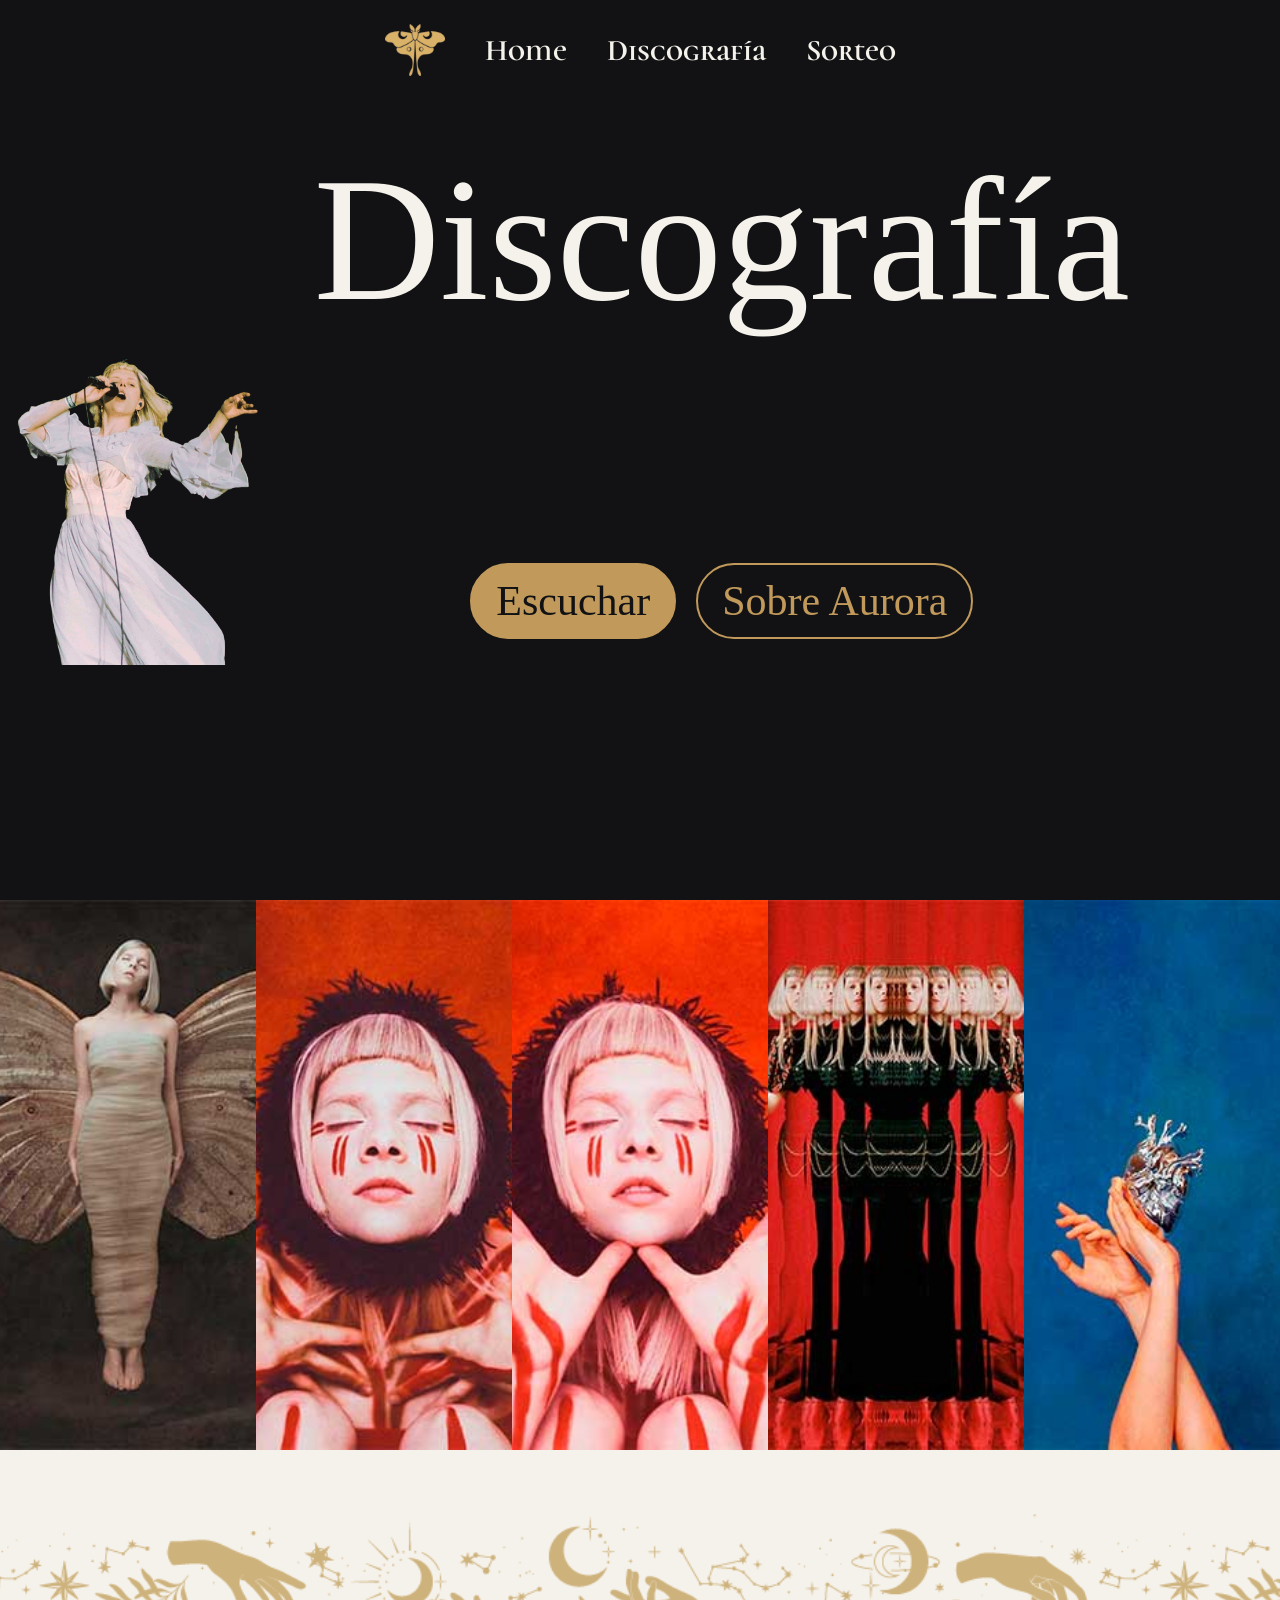
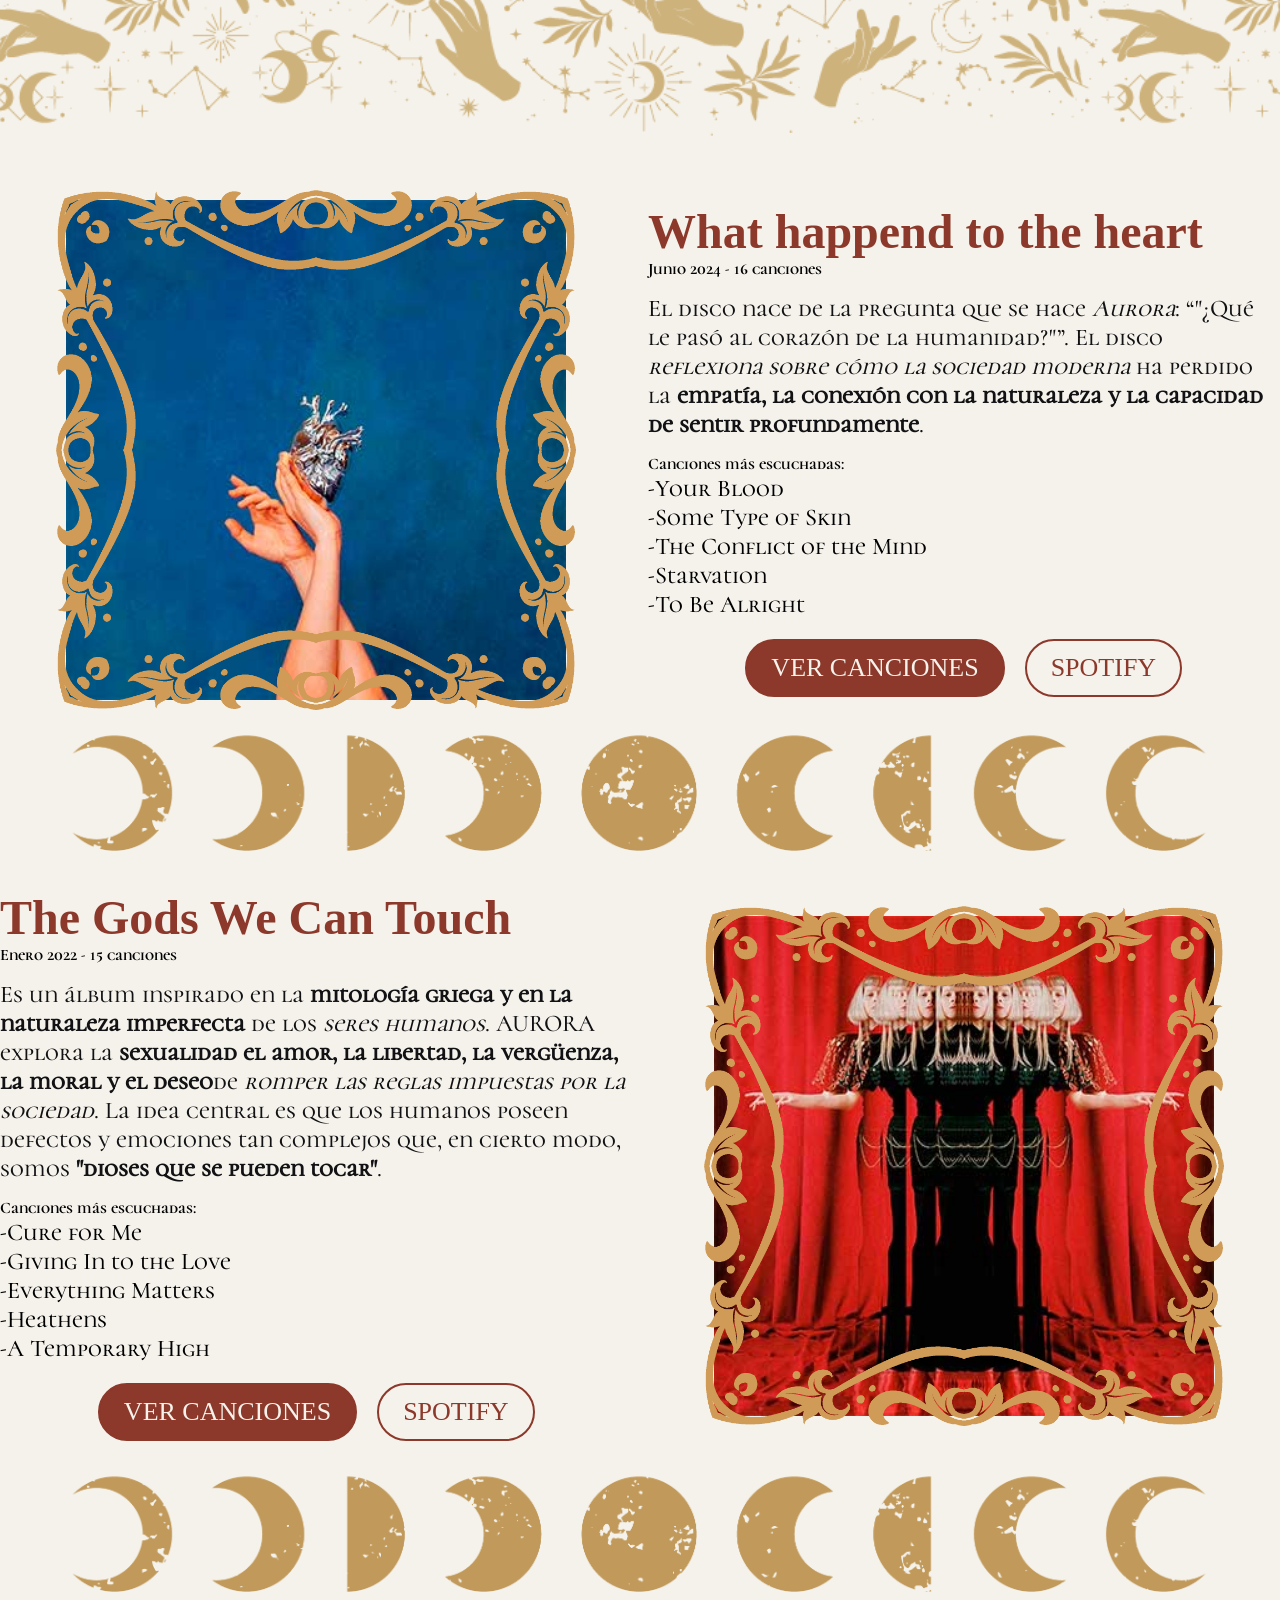
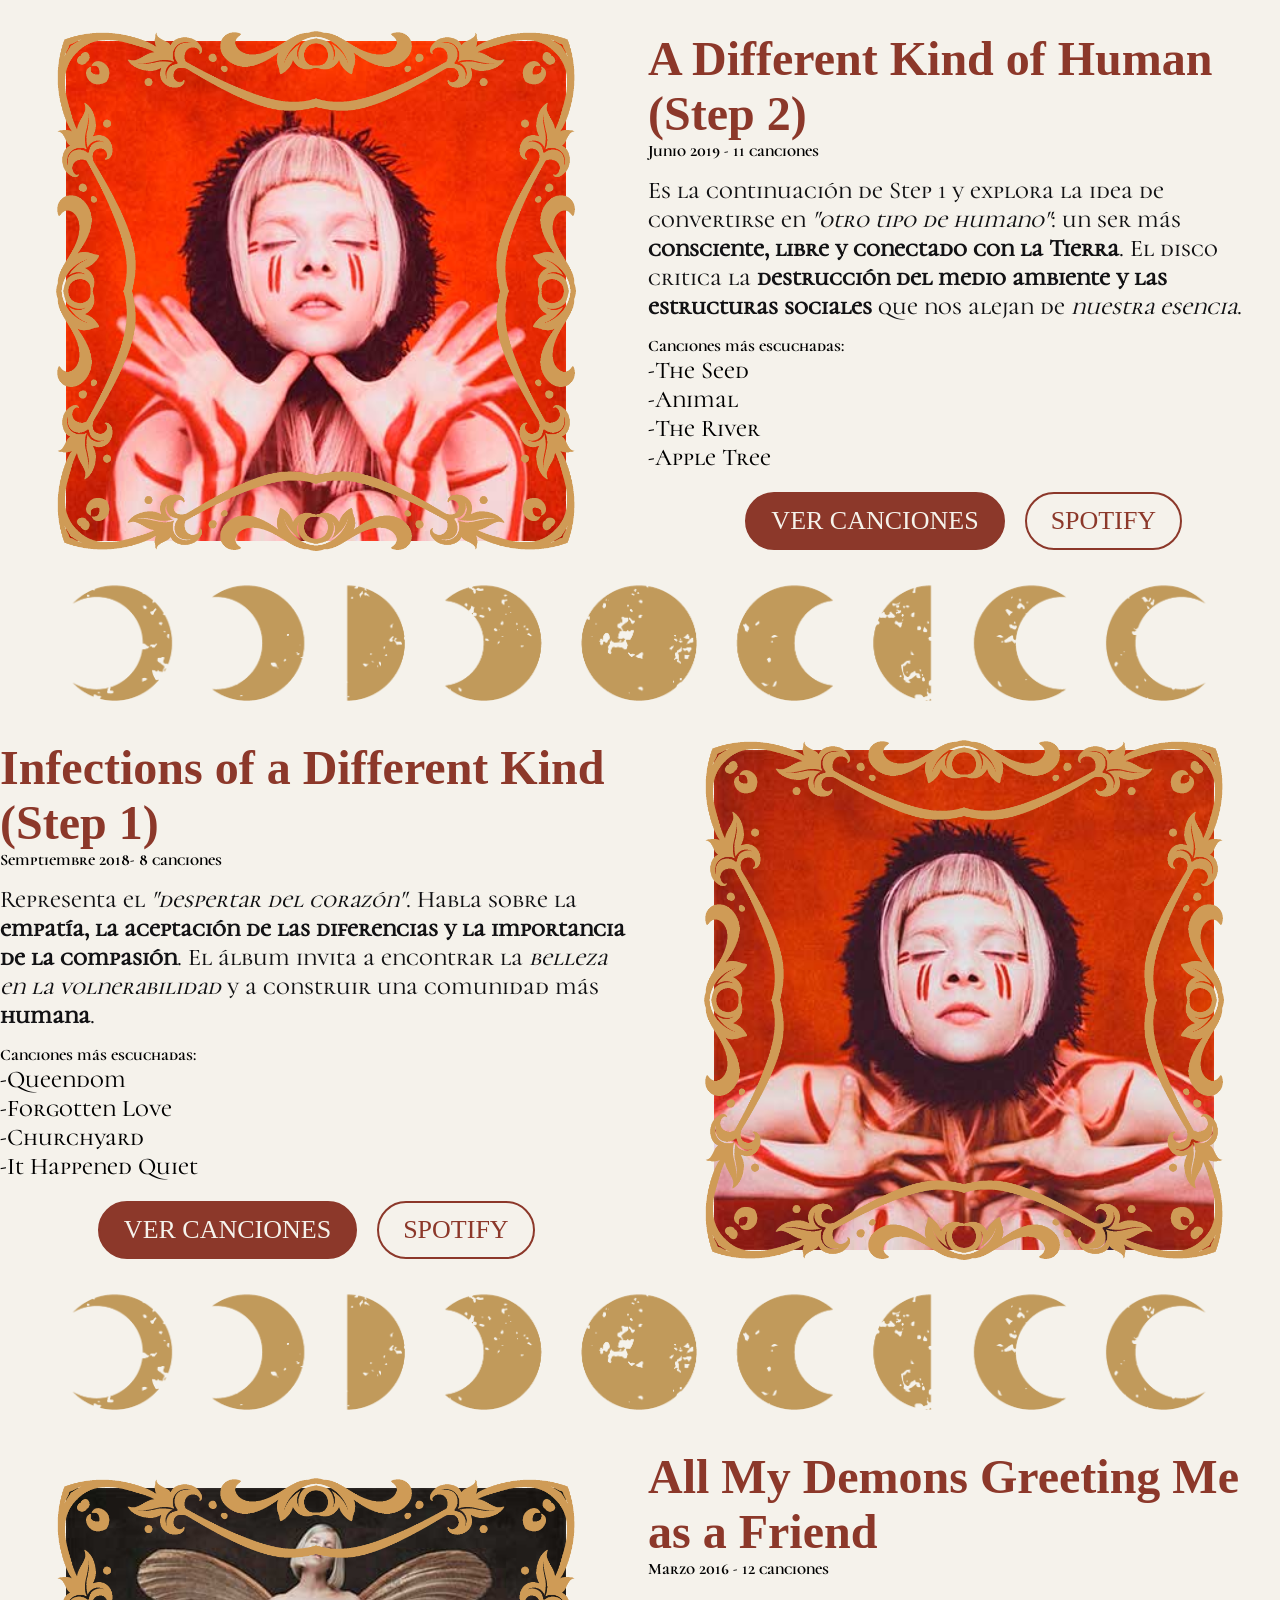
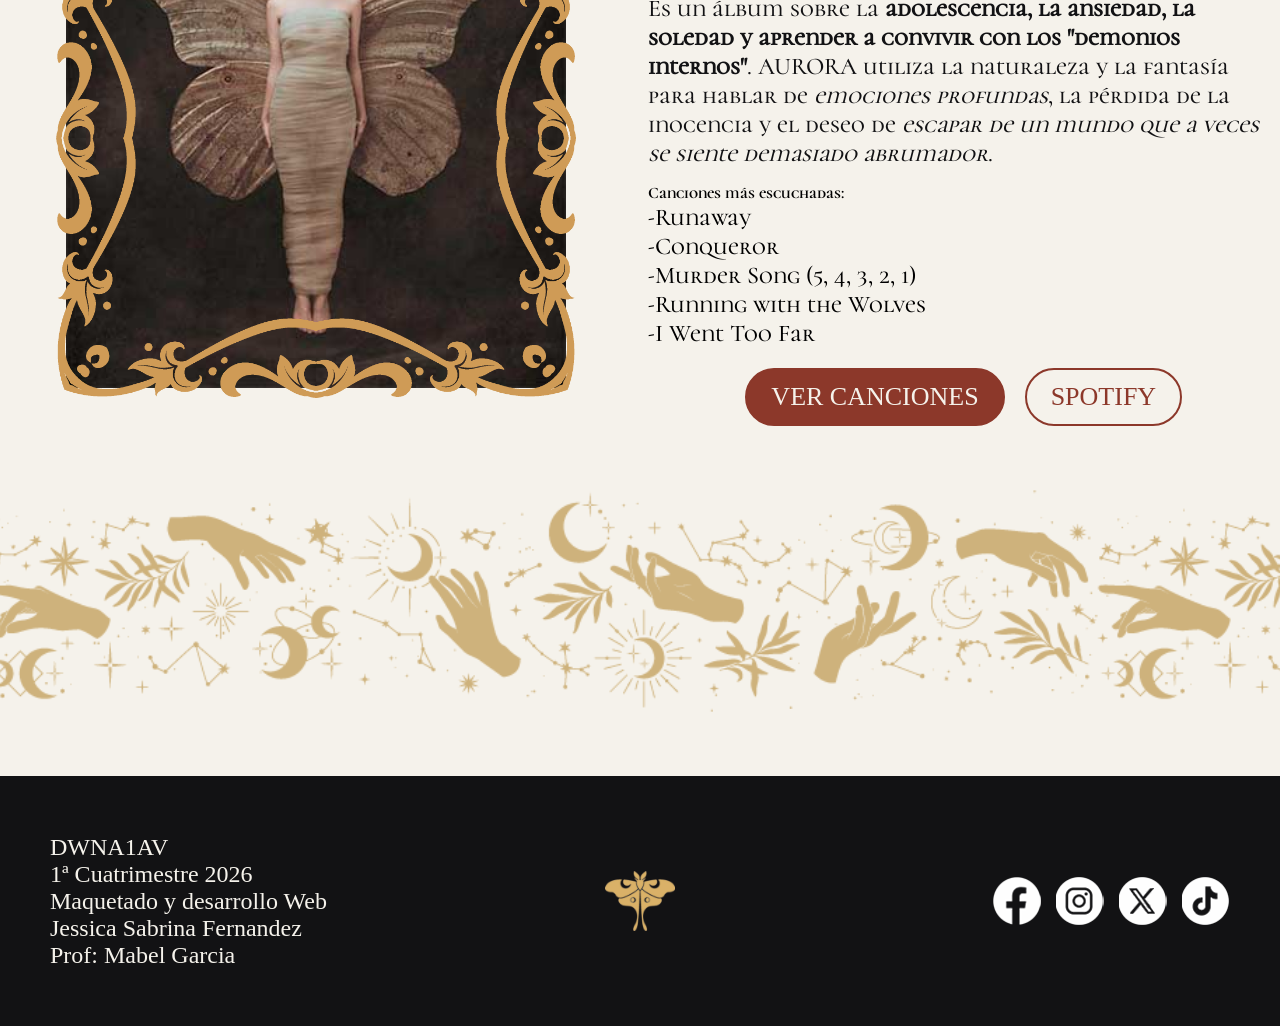
==== discografia.html @ bcd717bb "web_aurora_1.0.0" ====
<!doctype html>
<html lang="es">
  <head>
    <meta charset="UTF-8" />
    <meta name="viewport" content="width=device-width, initial-scale=1.0" />
    <title>Discografía</title>
    <link rel="stylesheet" href="css/style.css" />
    <script src="app.js" defer></script>
  </head>
  <body>
    <header>
      <nav>
        <ul>
          <li><div class="logo"></div></li>
          <li><a href="index.html">Home</a></li>
          <li><a href="discografia.html">Discografía</a></li>
          <li><a href="formulario.html">Sorteo</a></li>
        </ul>
      </nav>
    </header>

    <main>
      <section class="banner">
        <div class="banner_imagen"></div>
        <div class="contenido_banner">
          <div class="titulo_banner "><h1>Discografía</h1></div>
          <div class="btns_banner">
            <a
              class="btn_escuchar"
              target="_blank"
              href="https://open.spotify.com/intl-es/artist/1WgXqy2Dd70QQOU7Ay074N?si=v36S2ORpQXOMfFHbSFHJcA"
              >Escuchar
            </a>
            <a class="btn_discografia" href="index.html">Sobre Aurora </a>
          </div>
        </div>
      </section>

      <div class="acordeon">
        <ol>
          <li>
            <a href="#disco1">
              <picture>
                <source media="(max-width: 480px)" srcset="images/discos/disco1-480.jpg" />
                <source media="(max-width: 960px)" srcset="images/discos/disco1-960.jpg" />
                <img
                src="images/discos/disco1.jpg"
                alt="Portada del disco: All My Demons Greeting Me as a Friend"
                loading="lazy"
                />
              </picture>
            </a>
          </li>
          <li>
            <a href="#disco2">
              <picture>
                <source media="(max-width: 480px)" srcset="images/discos/disco2-480.jpg" />
                <source media="(max-width: 960px)" srcset="images/discos/disco2-960.jpg" />
                <img
                src="images/discos/disco2.jpg"
                alt="Portada del disco: Infections of a Different Kind (Step 1)"
                loading="lazy"
                />
              </picture>
            </a>
          </li>
          <li>
            <a href="#disco3">
              <picture>
                <source media="(max-width: 480px)" srcset="images/discos/disco3-480.jpg" />
                <source media="(max-width: 960px)" srcset="images/discos/disco3-960.jpg" />
                <img
                src="images/discos/disco3.jpg"
                alt="Portada del disco: A Different Kind of Human (Step 2)"
                loading="lazy"
                />
              </picture>
            </a>
          </li>
          <li>
            <a href="#disco4">
              <picture>
                <source media="(max-width: 480px)" srcset="images/discos/disco4-480.jpg" />
                <source media="(max-width: 960px)" srcset="images/discos/disco4-960.jpg" />
                <img
                src="images/discos/disco4.jpg"
                alt="Portada del disco: The Gods We Can Touch"
                loading="lazy"
                />
              </picture>
            </a>
          </li>
          <li>
            <a href="#disco5">
              <picture>
                <source media="(max-width: 480px)" srcset="images/discos/disco5-480.jpg" />
                <source media="(max-width: 960px)" srcset="images/discos/disco5-960.jpg" />
                <img
                src="images/discos/disco5.jpg"
                alt="Portada del disco: What happend to the heart"
                loading="lazy"
                />
              </picture>
            </a>
          </li>
        </ol>
      </div>

      <div class="img_manos_celestiales"></div>

      <section class="contenedor">
        <article id="disco5">
          <div class="grid2">
            <div class="contenedor_disco">
              <picture>
                <source media="(max-width: 480px)" srcset="images/discos/disco5-480.jpg" />
                <source media="(max-width: 960px)" srcset="images/discos/disco5-960.jpg" />
                <img
                class="disco"
                                src="images/discos/disco5.jpg"
                alt="Portada del disco: What happend to the heart"
                loading="lazy"
                />
              </picture>
              <div class="ornamento_disco"></div>
            </div>
            <div class="texto_discos">
              <h2>What happend to the heart</h2>
              <span>Junio 2024 - 16 canciones</span>
              <p>
                El disco nace de la pregunta que se hace <cite>Aurora</cite>:
                <q>"¿Qué le pasó al corazón de la humanidad?"</q>. El disco
                <em>reflexiona sobre cómo la sociedad moderna</em> ha perdido la
                <strong
                  >empatía, la conexión con la naturaleza y la capacidad de
                  sentir profundamente</strong
                >.
              </p>
              <span>Canciones más escuchadas:</span>
              <ol>
                <li class="entrada-izquierda">Your Blood</li>
                <li class="entrada-izquierda">Some Type of Skin</li>
                <li class="entrada-izquierda">The Conflict of the Mind</li>
                <li class="entrada-izquierda">Starvation</li>
                <li class="entrada-izquierda">To Be Alright</li>
              </ol>
              <div class="btns_banner">
                <button
                  class="btn-abrir btn_spotify"
                  data-target="canciones_disco5"
                >
                  VER CANCIONES
                </button>
                <a
                  class="btn_canciones"
                  target="_blank"
                  href="https://open.spotify.com/intl-es/album/357nWCZmAQtr7nNTHhkIn7?si=Nq6BySVvQayPs2rmMJjX2w"
                >
                  SPOTIFY
                </a>
              </div>
            </div>
          </div>
        </article>

        <div class="img_luna_fases" aria-hidden="true"></div>

        <article id="disco4">
          <div class="grid2">
            <div class="texto_discos">
              <h2>The Gods We Can Touch</h2>
              <span>Enero 2022 - 15 canciones</span>
              <p>
                Es un álbum inspirado en la
                <strong>mitología griega y en la naturaleza imperfecta</strong>
                de los <em>seres humanos</em>. AURORA explora la
                <strong
                  >sexualidad el amor, la libertad, la vergüenza, la moral y el
                  deseo</strong
                >de <em>romper las reglas impuestas por la sociedad</em>. La
                idea central es que los humanos poseen defectos y emociones tan
                complejos que, en cierto modo, somos
                <strong>"dioses que se pueden tocar"</strong>.
              </p>
              <span>Canciones más escuchadas:</span>
              <ol>
                <li class="entrada-izquierda">Cure for Me</li>
                <li class="entrada-izquierda">Giving In to the Love</li>
                <li class="entrada-izquierda">Everything Matters</li>
                <li class="entrada-izquierda">Heathens</li>
                <li class="entrada-izquierda">A Temporary High</li>
              </ol>
              <div class="btns_banner">
                <button
                  class="btn-abrir btn_spotify"
                  data-target="canciones_disco4"
                >
                  VER CANCIONES
                </button>
                <a
                  class="btn_canciones"
                  target="_blank"
                  href="https://open.spotify.com/intl-es/album/2HPgGJnpimfmFPMjP0syqY?si=nRlCW_T2Sc6qkxIcR4L3Lg"
                >
                  SPOTIFY
                </a>
              </div>
            </div>
            <div class="contenedor_disco">
              <picture>
                <source media="(max-width: 480px)" srcset="images/discos/disco4-480.jpg" />
                <source media="(max-width: 960px)" srcset="images/discos/disco4-960.jpg" />
                <img
                class="disco"
                                src="images/discos/disco4.jpg"
                alt="Portada del disco: The Gods We Can Touch"
                loading="lazy"
                />
              </picture>
              <div class="ornamento_disco"></div>
            </div>
          </div>
        </article>

        <div class="img_luna_fases" aria-hidden="true"></div>

        <article id="disco3">
          <div class="grid2">
            <div class="contenedor_disco">
              <picture>
                <source media="(max-width: 480px)" srcset="images/discos/disco3-480.jpg" />
                <source media="(max-width: 960px)" srcset="images/discos/disco3-960.jpg" />
                <img
                class="disco"
                                src="images/discos/disco3.jpg"
                alt="Portada del disco: A Different Kind of Human (Step 2)"
                loading="lazy"
                />
              </picture>
              <div class="ornamento_disco"></div>
            </div>
            <div class="texto_discos">
              <h2>A Different Kind of Human (Step 2)</h2>
              <span>Junio 2019 - 11 canciones</span>
              <p>
                Es la continuación de Step 1 y explora la idea de convertirse en
                <em>"otro tipo de humano"</em>: un ser más
                <strong>consciente, libre y conectado con la Tierra</strong>. El
                disco critica la
                <strong
                  >destrucción del medio ambiente y las estructuras
                  sociales</strong
                >
                que nos alejan de <em>nuestra esencia</em>.
              </p>
              <span>Canciones más escuchadas:</span>
              <ol>
                <li class="entrada-izquierda">The Seed</li>
                <li class="entrada-izquierda">Animal</li>
                <li class="entrada-izquierda">The River</li>
                <li class="entrada-izquierda">Apple Tree</li>
              </ol>
              <div class="btns_banner">
                <button
                  class="btn-abrir btn_spotify"
                  data-target="canciones_disco3"
                >
                  VER CANCIONES
                </button>
                <a
                  class="btn_canciones"
                  target="_blank"
                  href="https://open.spotify.com/intl-es/album/1ugl4nx9jaE3WF9eb0G1Mr?si=sqX2tGkhQEumEv6n2OawyQ"
                  >SPOTIFY
                </a>
              </div>
            </div>
          </div>
        </article>

        <div class="img_luna_fases" aria-hidden="true"></div>

        <article id="disco2">
          <div class="grid2">
            <div class="texto_discos">
              <h2>Infections of a Different Kind (Step 1)</h2>
              <span>Semptiembre 2018- 8 canciones</span>
              <p>
                Representa el <em>"despertar del corazón"</em>. Habla sobre la
                <strong
                  >empatía, la aceptación de las diferencias y la importancia de
                  la compasión</strong
                >. El álbum invita a encontrar la
                <em>belleza en la volnerabilidad</em> y a construir una
                comunidad más <strong>humana</strong>.
              </p>
              <span>Canciones más escuchadas:</span>
              <ol>
                <li class="entrada-izquierda">Queendom</li>
                <li class="entrada-izquierda">Forgotten Love</li>
                <li class="entrada-izquierda">Churchyard</li>
                <li class="entrada-izquierda">It Happened Quiet</li>
              </ol>
              <div class="btns_banner">
                <button
                  class="btn-abrir btn_spotify"
                  data-target="canciones_disco2"
                >
                  VER CANCIONES
                </button>
                <a
                  class="btn_canciones"
                  target="_blank"
                  href="https://open.spotify.com/album/1jorKBzr3vs08LDggKCAyr?si=PVRwq458SFu1LQjfthohzw"
                  >SPOTIFY
                </a>
              </div>
            </div>
            <div class="contenedor_disco">
              <picture>
                <source media="(max-width: 480px)" srcset="images/discos/disco2-480.jpg" />
                <source media="(max-width: 960px)" srcset="images/discos/disco2-960.jpg" />
                <img
                class="disco"
                                src="images/discos/disco2.jpg"
                alt="Portada del disco: Infections of a Different Kind (Step 1)"
                loading="lazy"
                />
              </picture>
              <div class="ornamento_disco"></div>
            </div>
          </div>
        </article>

        <div class="img_luna_fases" aria-hidden="true"></div>

        <article id="disco1">
          <div class="grid2">
            <div class="contenedor_disco">
              <picture>
                <source media="(max-width: 480px)" srcset="images/discos/disco1-480.jpg" />
                <source media="(max-width: 960px)" srcset="images/discos/disco1-960.jpg" />
                <img
                class="disco"
                                src="images/discos/disco1.jpg"
                alt="Portada del disco: All My Demons Greeting Me as a Friend"
                loading="lazy"
                />
              </picture>
              <div class="ornamento_disco"></div>
            </div>
            <div class="texto_discos">
              <h2>All My Demons Greeting Me as a Friend</h2>
              <span>Marzo 2016 - 12 canciones</span>
              <p>
                Es un álbum sobre la
                <strong
                  >adolescencia, la ansiedad, la soledad y aprender a convivir
                  con los "demonios internos"</strong
                >. AURORA utiliza la naturaleza y la fantasía para hablar de
                <em>emociones profundas</em>, la pérdida de la inocencia y el
                deseo de
                <em
                  >escapar de un mundo que a veces se siente demasiado
                  abrumador</em
                >.
              </p>
              <span>Canciones más escuchadas:</span>
              <ol>
                <li class="entrada-izquierda">Runaway</li>
                <li class="entrada-izquierda">Conqueror</li>
                <li class="entrada-izquierda">Murder Song (5, 4, 3, 2, 1)</li>
                <li class="entrada-izquierda">Running with the Wolves</li>
                <li class="entrada-izquierda">I Went Too Far</li>
              </ol>
              <div class="btns_banner">
                <button
                  class="btn-abrir btn_spotify"
                  data-target="canciones_disco1"
                >
                  VER CANCIONES
                </button>
                <a
                  class="btn_canciones"
                  target="_blank"
                  href="https://open.spotify.com/intl-es/album/69YLD3zIxQt55bHjVlhLTP?si=DAZeepV5RYqz1bcLlUjauw"
                  >SPOTIFY
                </a>
              </div>
            </div>
          </div>
        </article>
      </section>

      <div class="img_manos_celestiales"></div>

      <div id="canciones_disco5" class="modal">
        <div class="modal-contenido">
          <span class="cerrar">&times;</span>
          <iframe
            data-testid="embed-iframe"
            style="border-radius: 12px"
            src="https://open.spotify.com/embed/album/357nWCZmAQtr7nNTHhkIn7?utm_source=generator&si=1f58b0af7766470a"
            height="352"
            allowfollscreen=""
            allow="
              autoplay;
              clipboard-write;
              encrypted-media;
              follscreen;
              picture-in-picture;
            "
            loading="lazy"
          ></iframe>
        </div>
      </div>

      <div id="canciones_disco4" class="modal">
        <div class="modal-contenido">
          <span class="cerrar">&times;</span>
          <iframe
            data-testid="embed-iframe"
            style="border-radius: 12px"
            src="https://open.spotify.com/embed/album/3fIcUTL0XOqnvHIdDa3TY2?utm_source=generator&si=33e68801615f4c91"
            height="352"
            allowfollscreen=""
            allow="
              autoplay;
              clipboard-write;
              encrypted-media;
              follscreen;
              picture-in-picture;
            "
            loading="lazy"
          ></iframe>
        </div>
      </div>

      <div id="canciones_disco3" class="modal">
        <div class="modal-contenido">
          <span class="cerrar">&times;</span>
          <iframe
            data-testid="embed-iframe"
            style="border-radius: 12px"
            src="https://open.spotify.com/embed/album/1ugl4nx9jaE3WF9eb0G1Mr?utm_source=generator&si=1bc7082c03f1495f"
            height="352"
            allowfollscreen=""
            allow="
              autoplay;
              clipboard-write;
              encrypted-media;
              follscreen;
              picture-in-picture;
            "
            loading="lazy"
          ></iframe>
        </div>
      </div>

      <div id="canciones_disco2" class="modal">
        <div class="modal-contenido">
          <span class="cerrar">&times;</span>
          <iframe
            data-testid="embed-iframe"
            style="border-radius: 12px"
            src="https://open.spotify.com/embed/album/1jorKBzr3vs08LDggKCAyr?utm_source=generator&si=edfdc60bbe824c51"
            height="352"
            allowfollscreen=""
            allow="
              autoplay;
              clipboard-write;
              encrypted-media;
              follscreen;
              picture-in-picture;
            "
            loading="lazy"
          ></iframe>
        </div>
      </div>

      <div id="canciones_disco1" class="modal">
        <div class="modal-contenido">
          <span class="cerrar">&times;</span>
          <iframe
            data-testid="embed-iframe"
            style="border-radius: 12px"
            src="https://open.spotify.com/embed/album/69YLD3zIxQt55bHjVlhLTP?utm_source=generator&si=56829621adab4b6a"
            height="352"
            allowfollscreen=""
            allow="
              autoplay;
              clipboard-write;
              encrypted-media;
              follscreen;
              picture-in-picture;
            "
            loading="lazy"
          ></iframe>
        </div>
      </div>
    </main>

    <footer class="footer">
      <div>
        <ol>
          <li>DWNA1AV</li>
          <li>1ª Cuatrimestre 2026</li>
          <li>Maquetado y desarrollo Web</li>
          <li>Jessica Sabrina Fernandez</li>
          <li>Prof: Mabel Garcia</li>
        </ol>
      </div>
      <div class="logo"></div>
      <div class="redes" aria-label="Redes sociales">
        <ol>
          <li>
            <a
              href="https://www.facebook.com/iamAURORA"
              class="icon facebook"
              aria-label="Facebook"
              target="_blank"
            ></a>
          </li>

          <li>
            <a
              href="https://www.instagram.com/auroramusic/"
              class="icon instagram"
              aria-label="Instagram"
              target="_blank"
            ></a>
          </li>

          <li>
            <a
              href="https://x.com/AURORAmusic"
              class="icon x"
              aria-label="X"
              target="_blank"
            ></a>
          </li>

          <li>
            <a
              href="https://www.tiktok.com/@iamauroramusic?is_from_webapp=1&sender_device=pc"
              class="icon tiktok"
              aria-label="TikTok"
              target="_blank"
            ></a>
          </li>
        </ol>
      </div>
    </footer>
  </body>
</html>
---- css/style.css ----
/* TIPOGRAFIAS--------------------------------------------------------------- */
@font-face {
  font-family: "corcomat_bold"; /* Dale el nombre que quieras usar */
  src: url(../fonts/CormorantUnicase-Bold.ttf) format("truetype");
}
@font-face {
  font-family: "corcomat_medium"; /* Dale el nombre que quieras usar */
  src: url(../fonts/CormorantUnicase-Medium.ttf) format("truetype");
}
@font-face {
  font-family: "uncial_antiqua"; /* Dale el nombre que quieras usar */
  src: url(../fonts/UncialAntiqua-Regolar.ttf) format("truetype");
}
/* ------------------------------------------------------------------------*/

/* AJUSTES GENERALES----------------------------------- */
body {
  background-color: #f5f2eb;
  margin: 0;
}

p {
  font-family: corcomat_medium;
  font-size: 36px;
  color: #121214;
}

img {
  height: 500px;
  width: 500px;
}

h1 {
  font-size: inherit;
  font-weight: normal;
  margin: 0;
  padding: 0;
}

iframe {
  width: 100%;
}

#cure_for_me {
  width: 50%;
}

/* --------------------------- */

/* animaciones de texto y titulos ----------------------------------------------*/
p,
h2,
h3,
span {
  opacity: 0;
  transform: translateY(30px);
  transition:
    opacity 0.8s ease-out,
    transform 0.8s ease-out;
  will-change: opacity, transform;
}

p.visible,
h2.visible,
h3.visible,
span.visible {
  opacity: 1;
  transform: translateY(0);
}

.entrada-izquierda {
  opacity: 0;
  transform: translateX(-50px);
  transition:
    opacity 0.6s ease,
    transform 0.6s ease;
  will-change: opacity, transform;
}

.entrada-izquierda.animado {
  opacity: 1;
  transform: translateX(0);
}
/* ----------------------------------------------------------------------------- */
/* NAVBAR */
header nav ul {
  display: flex;
  gap: 40px;
  font-size: 30px;
  justify-content: center;
  align-items: center;
  list-style: none;
  margin: 0;
  padding: 0;
}

.logo {
  background: url(../images/moth.png) no-repeat center center;
  background-size: contain;
  height: 60px;
  width: 60px;
}

header {
  display: flex;
  justify-content: center;
  align-items: center;
  padding: 20px;
  background-color: #121214;
}

header nav a {
  text-decoration: none;
  color: #f5f2eb;
  font-family: "corcomat_bold";
}

header nav a:hover {
  color: #c19a5b;
}
/* ------------------------------------------------------------------------------------*/

/* BANNER-------------------------------------------------------------------------------- */
.banner {
  display: grid;
  grid-template-columns: 1fr 1fr;
  height: 800px;
  background-color: #121214;
}

.banner_imagen {
  background: url(../images/aurora_banner.png) no-repeat center center;
  background-size: contain;
}

.contenido_banner {
  display: grid;
  grid-template-rows: auto 1fr;
  align-items: center;
  justify-items: center;
  padding: 40px;
  padding-right: 150px;
}

.titulo_banner {
  font-size: 175px;
  font-family: "uncial_antiqua";
  text-align: center;
  text-wrap: wrap;
  color: #f5f2eb;
}

.btns_banner {
  display: flex;
  justify-content: center;
  align-items: center;
  gap: 20px;
  width: 100%;
}
/* ------------------------------------------------------------------- */

/* BOTONES A---------------------------------------------------------------- */
.btn_escuchar {
  border: 2px solid #c19a5b;
  background-color: #c19a5b;
  color: #121214;
  padding: 12px 24px;
  font-family: "uncial_antiqua";
  font-size: 42px;
  cursor: pointer;
  border-radius: 50px;
  text-decoration: none;
}
.btn_discografia {
  background-color: transparent;
  border: 2px solid #c19a5b;
  color: #c19a5b;
  padding: 12px 24px;
  font-family: "uncial_antiqua";
  font-size: 42px;
  cursor: pointer;
  border-radius: 50px;
  text-decoration: none;
}
.btn_canciones {
  background-color: transparent;
  border: 2px solid #8c382a;
  color: #8c382a;
  padding: 12px 24px;
  font-family: "uncial_antiqua";
  font-size: 26px;
  cursor: pointer;
  border-radius: 50px;
  text-decoration: none;
}

/* BOTONES BUTTON---------------------------------------------- */
.btn_spotify {
  border: 2px solid #8c382a;
  background-color: #8c382a;
  color: #f5f2eb;
  padding: 12px 24px;
  font-family: "uncial_antiqua";
  font-size: 26px;
  cursor: pointer;
  border-radius: 50px;
}

.btn_escuchar:hover,
.btn_canciones:hover,
.btn_discografia:hover,
.btn_spotify:hover,
.btn_volver:hover,
.btn_enviar:hover {
  background-color: #2d3e33;
  border-color: #2d3e33;
  color: #f5f2eb;
}
/* ------------------------------------------------------------------- */

.contenedor {
  width: 1280px;
  margin: auto;
  align-items: center;
  justify-items: center;
  text-align: center;
}

.titulos_h2 {
  font-family: "uncial_antiqua";
  font-size: 72px;
  color: #2d3e33;
}

.titulos_h3 {
  font-family: "corcomat_bold";
  font-size: 48px;
  color: #8c382a;
}

/* DECORACION---------------------------------------- */
.img_manos_celestiales {
  background: url(../images/manos_celestiales.png) repeat-x center center;
  background-size: contain;
  height: 350px;
}

.img_luna_fases {
  background: url(../images/luna_fases.png) no-repeat center center;
  background-size: contain;
  height: 150px;
  width: 100%;
  background-position: center;
  background-repeat: no-repeat;
  margin: 20px 0 20px 0;
}
/* -------------------------------------------------- */

/* ONRAMENTOS--------------------------------------- */
.ornamento {
  background: url(../images/ornamento.png) no-repeat center center;
  background-size: cover;
  width: 400px;
  height: 500px;

  display: grid;
  grid-template-rows: 70% 30%;
  justify-items: center;

  font-family: corcomat_bold;
  font-size: 32px;
  color: #121214;
  margin-bottom: 50px;
}

.ornamento > div {
  align-self: end;
}

.ornamento span {
  align-self: start;
}
/* ------------------------------------------------------ */

/* GRIDS-------------------------------------------------- */
.grid4 {
  margin-top: 50px;
  display: grid;
  grid-template-columns: repeat(4, 1fr);
  gap: 15px;
}

.grid2 {
  display: grid;
  grid-template-columns: repeat(2, 1fr);
  gap: 15px;
  justify-items: center;
  align-items: center;
}
/* -------------------------------------------------- */

/* ORNAMENTOS-------------------------------------------- */
#naturaleza {
  background: url(../images/naturaleza.png) no-repeat center center;
}

#humanidad {
  background: url(../images/humanidad.png) no-repeat center center;
}

#espiritualidad {
  background: url(../images/espiritualidad.png) no-repeat bottom center;
}

#tierra {
  background: url(../images/tierra.png) no-repeat center center;
}

#naturaleza,
#humanidad,
#espiritualidad,
#tierra {
  width: 220px;
  height: 220px;
  background-repeat: no-repeat;
  background-position: center;
  background-size: contain;
}

/* DECORACION-------------------------------------- */
#lunas {
  height: 400px;
  width: 100%;
  background-image:
    url(../images/lunas.png),
    linear-gradient(to bottom, #f5f2eb 50%, #c19a5b 50%);
  background-position: center;
  background-repeat: no-repeat;
}
/* ---------------------------------------- */

#generos_musicales {
  background-color: #c19a5b;
  padding: 50px 0 50px 0;
}

/* DECORACION------------------------------------ */
#hongos {
  background: url(../images/hongos.png) repeat-x;
  background-size: contain;
  height: 350px;
  width: 100%;
}
/* ------------------------------------------------- */

/* FOOTER--------------------------------------------- */
.footer {
  background-color: #121214;
  display: grid;
  grid-template-columns: 1fr 1fr 1fr;
  height: 250px;
  width: 100%;
}

.footer div {
  padding: 0 50px 0 50px;
}

.footer ol {
  margin: 0;
  color: #f5f2eb;
  font-family: "uncial_antiqua";
  font-size: 24px;
  list-style-type: none;
}

.footer > div:nth-child(1) {
  justify-self: start;
  align-self: center;
}

.footer > div:nth-child(2) {
  justify-self: center;
  align-self: center;
}

.footer > div:nth-child(3) {
  justify-self: end;
  align-self: center;
}

.redes ol {
  display: flex;
  gap: 15px;
  list-style: none;
  padding: 0;
  margin: 0;
}

.redes li {
  display: flex;
}

.icon {
  display: block;
  width: 48px;
  height: 48px;

  background-image: url(../images/social_media.png);
  background-repeat: no-repeat;

  transition: transform 0.3s ease;
}
.facebook {
  background-position: 0 0;
}
.facebook:hover {
  background-position: 0 -48px;
}
.instagram {
  background-position: -48px 0;
}
.instagram:hover {
  background-position: -48px -48px;
}
.x {
  background-position: -96px 0;
}
.x:hover {
  background-position: -96px -48px;
}
.tiktok {
  background-position: -144px 0;
}
.tiktok:hover {
  background-position: -144px -48px;
}
.icon:hover {
  transform: translateY(-4px);
}

/* ------------------------------------------------ */

/* ACORDEON-------------------------------------- */
.acordeon {
  width: 100%;
  height: 550px;
  overflow: hidden;
}

.acordeon ol {
  display: flex;
  width: 100%;
  height: 100%;
  margin: 0;
  padding: 0;
  list-style: none;
}

.acordeon li {
  position: relative;
  flex: 1;
  height: 100%;
  transition: all 0.5s ease;
}

.acordeon li a {
  display: block;
  width: 100%;
  height: 100%;
}

.acordeon ol:hover li {
  flex: 0.5;
}
.acordeon ol li:hover {
  flex: 5;
}

.acordeon li img {
  display: block;
  width: 100%;
  height: 100%;
  object-fit: cover;
  object-position: center;
}
/* ---------------------------------------------- */

/* PORTADAS DISCOS--------------------------------------------- */
.contenedor_disco {
  position: relative;
  width: 500px;
  height: 500px;
}

.disco {
  width: 100%;
  height: 100%;
  display: block;
}

.ornamento_disco {
  position: absolute;
  top: -10px;
  left: -10px;
  width: calc(100% + 20px);
  height: calc(100% + 20px);
  background-image: url(../images/ornamento_discos.png);
  background-size: 100% 100%;
  background-position: center;
  background-repeat: no-repeat;
  pointer-events: none;
  z-index: 2;
}
/* ---------------------------------------------------- */

/* DESCRIPCION DISCOS--------------------------------- */
.texto_discos {
  text-align: left;
}

.texto_discos h2 {
  font-family: "uncial_antiqua";
  font-size: 48px;
  color: #8c382a;
  margin: 0;
}

.texto_discos ol {
  margin: 0 0 20px 0;
}

.texto_discos li {
  margin: 0;
  font-family: corcomat_medium;
  font-size: 24px;
  list-style-type: "-";
  list-style-position: inside;
}

.texto_discos p {
  margin: 15px 0 15px 0;
  font-family: corcomat_medium;
  font-size: 24px;
  text-decoration: none;
  list-style-type: none;
}

.texto_discos span {
  margin: 15px 0 15px 0;
  font-family: corcomat_bold;
  font-size: 16px;
}

ol,
ol {
  padding: 0;
  margin: 0;
}
/* ------------------------------------------------------- */

/* MODALES-------------------------------------------------- */
.modal {
  position: fixed;
  top: 0;
  left: 0;
  width: 100%;
  height: 100%;
  background-color: rgba(0, 0, 0, 0.5);
  display: flex;
  justify-content: center;
  align-items: center;
  opacity: 0;
  visibility: hidden;
  transition:
    opacity 0.3s ease,
    visibility 0.3s ease;
  z-index: 1000;
}

.modal.mostrar {
  opacity: 1;
  visibility: visible;
}

.modal-contenido {
  background: #121214;
  padding: 35px;
  border-radius: 30px;
  max-width: 500px;
  width: 90%;
  position: relative;
  transform: scale(0.9);
  transition: transform 0.3s ease;
}

.modal.mostrar .modal-contenido {
  transform: scale(1);
}

.cerrar {
  position: absolute;
  top: 15px;
  right: 20px;
  font-size: 28px;
  font-weight: bold;
  cursor: pointer;
  color: #f5f2eb;
  line-height: 1;
}

.cerrar:hover {
  color: #ff5c5c;
}
/* ---------------------------------------- */

/* FORMULARIO------------------------------------------*/

.contenedor_formulario {
  max-width: 1000px;
  margin: 40px auto;
  padding: 20px;
  background-color: #c19a5b; /* Un gris un poco más claro que el fondo para que resalte */
  border-radius: 10px;
  box-shadow: 0 4px 15px rgba(0, 0, 0, 0.5);
  color: #f5f2eb;
  h1 {
    font-family: "uncial_antiqua";
    font-size: 52px;
    color: #8c382a;
    margin: 0;
  }
}

.sorteo_intro {
  text-align: center;
  margin-bottom: 30px;
}

fieldset {
  border: 1px solid #8c382a;
  border-radius: 8px;
  padding: 20px;
  margin-bottom: 25px;

  label {
    font-family: corcomat_medium;
    font-size: 28px;
    color: #121214;
  }
}

legend,
.instruccion {
  font-family: corcomat_medium;
  font-size: 36px;
  color: #121214;
}

.grupo_input {
  display: flex;
  flex-direction: column;
  margin-bottom: 15px;
}

.grupo_input label {
  margin-bottom: 5px;
}

.grupo_input input[type="text"],
.grupo_input input[type="email"],
.grupo_input textarea,
.grupo_input input[type="file"] {
  padding: 10px;
  border: 1px solid #f5f2eb;
  border-radius: 5px;
  background-color: #f5f2eb;
  color: #121214;
  font-family: inherit;
}

.grupo_input input:focus,
.grupo_input textarea:focus {
  outline: none;
  border-color: #8c382a;
}

.grupo_checkbox {
  display: flex;
  flex-direction: column;
  gap: 10px;
}

.grupo_checkbox label {
  cursor: pointer;
  display: flex;
  align-items: center;
  gap: 10px;
}

.btn_enviar {
  border: 2px solid #8c382a;
  background-color: #8c382a;
  color: #f5f2eb;
  padding: 12px 24px;
  font-family: "uncial_antiqua";
  font-size: 42px;
  cursor: pointer;
  border-radius: 50px;
  text-decoration: none;
  display: block;
  width: 100%;
}

/* GRACIAS --------------------------------------------------- */
.contenedor_gracias {
  display: flex;
  justify-content: center;
  align-items: center;
  min-height: 60vh;
  padding: 40px 20px;
}

.mensaje_aurora {
  max-width: 1000px;
  background-color: #c19a5b;
  padding: 40px;
  border-radius: 10px;
  text-align: center;
  box-shadow: 0 4px 15px rgba(0, 0, 0, 0.5);
  color: #f5f2eb;

  h1 {
    font-family: "uncial_antiqua";
    font-size: 52px;
    color: #8c382a;
    margin: 0;
  }

  p {
    font-size: 28px;
  }
}

.btn_volver {
  border: 2px solid #8c382a;
  background-color: #8c382a;
  color: #f5f2eb;
  padding: 12px 24px;
  font-family: "uncial_antiqua";
  font-size: 42px;
  cursor: pointer;
  border-radius: 50px;
  text-decoration: none;
}


/* RESPONSIVE TABLET MAX WIDTH 960------------------------------------------------------------- */
@media (max-width: 960px) {
  /* Base / tipografía ------------------------------------------- */
  p {
    font-size: 20px;
  }

  .titulos_h2 {
    font-size: 44px;
  }

  .titulos_h3 {
    font-size: 30px;
  }

  legend,
  .instruccion {
    font-size: 22px;
  }

  fieldset label {
    font-size: 20px;
  }

  img {
    max-width: 100%;
    height: auto;
  }

  .banner_imagen {
    background-image: url(../images/aurora_banner-960.png);
  }

  .ornamento {
    background-image: url(../images/ornamento-960.png);
  }

  .contenedor {
    width: 90%;
  }

  main {
    margin-bottom: 20px;
  }

  /* NAVBAR---------- */
  header nav ul {
    gap: 20px;
    font-size: 20px;
    flex-wrap: wrap;
    padding: 10px 15px;
  }

  .logo {
    width: 45px;
    height: 45px;
  }

  /* BANNER------- */
  .banner {
    grid-template-columns: 1fr;
    height: auto;
  }

  .banner_imagen {
    height: 420px;
    background-size: cover;
  }

  .contenido_banner {
    padding: 30px 20px;
  }

  .titulo_banner {
    font-size: 70px;
  }

  .btns_banner {
    flex-wrap: wrap;
  }

  .btn_escuchar,
  .btn_discografia,
  .btn_canciones,
  .btn_spotify,
  .btn_volver,
  .btn_enviar {
    font-size: 24px;
    padding: 10px 20px;
  }

  /* GRIDS---------- */
  .grid4 {
    grid-template-columns: repeat(2, 1fr);
  }

  .grid2 {
    grid-template-columns: 1fr;
  }

  #cure_for_me {
    width: 100%;
  }

  .ornamento {
    max-width: 300px;
    height: 360px;
  }

  #naturaleza,
  #humanidad,
  #espiritualidad,
  #tierra {
    width: 160px;
    height: 160px;
  }

  .img_manos_celestiales {
    height: 150px;
  }

  #lunas {
    height: 220px;
    background-size: contain;
  }

  #hongos {
    height: 150px;
  }

  .acordeon {
    height: 400px;
  }

  /* DISCOS--------------- */
  .contenedor_disco {
    width: 280px;
    height: 280px;
  }

  .texto_discos {
    text-align: center;
  }

  .texto_discos h2 {
    font-size: 32px;
  }

  .texto_discos p,
  .texto_discos li {
    font-size: 18px;
  }

  /* FORMULARIO------------------------ */
  .contenedor_formulario h1,
  .mensaje_aurora h1 {
    font-size: 36px;
  }

  .contenedor_formulario {
    padding: 15px;
    margin: 20px;
  }

  .mensaje_aurora p {
    font-size: 22px;
  }

  /* FOOTER------------- */
  .footer {
    grid-template-columns: 1fr;
    height: auto;
    padding: 25px 0;
    gap: 15px;
    text-align: center;
  }

  .footer div {
    padding: 5px 20px;
  }

  .footer > div:nth-child(1),
  .footer > div:nth-child(2),
  .footer > div:nth-child(3) {
    justify-self: center;
  }

  .footer ol {
    font-size: 16px;
  }

  .redes ol {
    justify-content: center;
  }
}


/* MEDIA QUERY PARA MOBILE MAX 480--------------------------------------------------------------------- */
@media (max-width: 480px) {
  p {
    font-size: 17px;
  }

  .titulos_h2 {
    font-size: 28px;
  }

  .titulos_h3 {
    font-size: 20px;
  }

  legend,
  .instruccion {
    font-size: 18px;
  }

  fieldset label {
    font-size: 16px;
  }

  .banner {
    margin-bottom: 20px;
  }

  .banner_imagen {
    background-image: url(../images/aurora_banner-480.png);
  }

  .ornamento {
    background-image: url(../images/ornamento-480.png);
  }

  header nav ul {
    gap: 10px;
    font-size: 15px;
    padding: 10px;
  }

  .logo {
    width: 34px;
    height: 34px;
  }

  /* BANNER------------------ */
  .banner_imagen {
    height: 300px;
  }

  .contenido_banner {
    padding: 20px 15px;
  }

  .titulo_banner {
    font-size: 40px;
  }

  .btns_banner {
    flex-direction: column;
    width: 100%;
    gap: 12px;
  }

  .btn_escuchar,
  .btn_discografia,
  .btn_canciones,
  .btn_spotify,
  .btn_volver {
    font-size: 18px;
    width: 100%;
    box-sizing: border-box;
    text-align: center;
  }

  /* GRID------------------ */
  .grid4 {
    grid-template-columns: 1fr;
    gap: 25px;
  }

  .ornamento {
    max-width: 220px;
    height: 280px;
    font-size: 20px;
    margin: 0 auto 30px;
  }

  #naturaleza,
  #humanidad,
  #espiritualidad,
  #tierra {
    width: 130px;
    height: 130px;
  }

  /* ELEMENTOS QUE SE OCULTAN ------------- */
  .acordeon,
  .img_manos_celestiales,
  #lunas,
  #hongos,
  .ornamento_disco {
    display: none;
  }

  /* DISCOS------------------ */
  .contenedor_disco {
    width: 200px;
    height: 200px;
    margin: 0 auto;
  }

  .texto_discos h2 {
    font-size: 24px;
  }

  .texto_discos p,
  .texto_discos li {
    font-size: 15px;
  }

  .texto_discos span {
    font-size: 13px;
  }

  /* FORMULARIO--------------- */
  .contenedor_formulario {
    padding: 15px;
    margin: 20px;
  }

  .contenedor_formulario h1 {
    font-size: 26px;
  }

  .btn_enviar {
    font-size: 18px;
    padding: 10px 16px;
  }

  /* GRACIAS-------------------- */
  .mensaje_aurora {
    padding: 20px;
  }

  .mensaje_aurora h1 {
    font-size: 26px;
  }

  .mensaje_aurora p {
    font-size: 17px;
  }

  /* MODAL------------------ */
  .modal-contenido {
    padding: 20px;
  }

  .cerrar {
    font-size: 22px;
  }

  /* FOOTER------------------------- */
  .footer ol {
    font-size: 13px;
  }

  .footer div {
    padding: 5px 10px;
  }
}
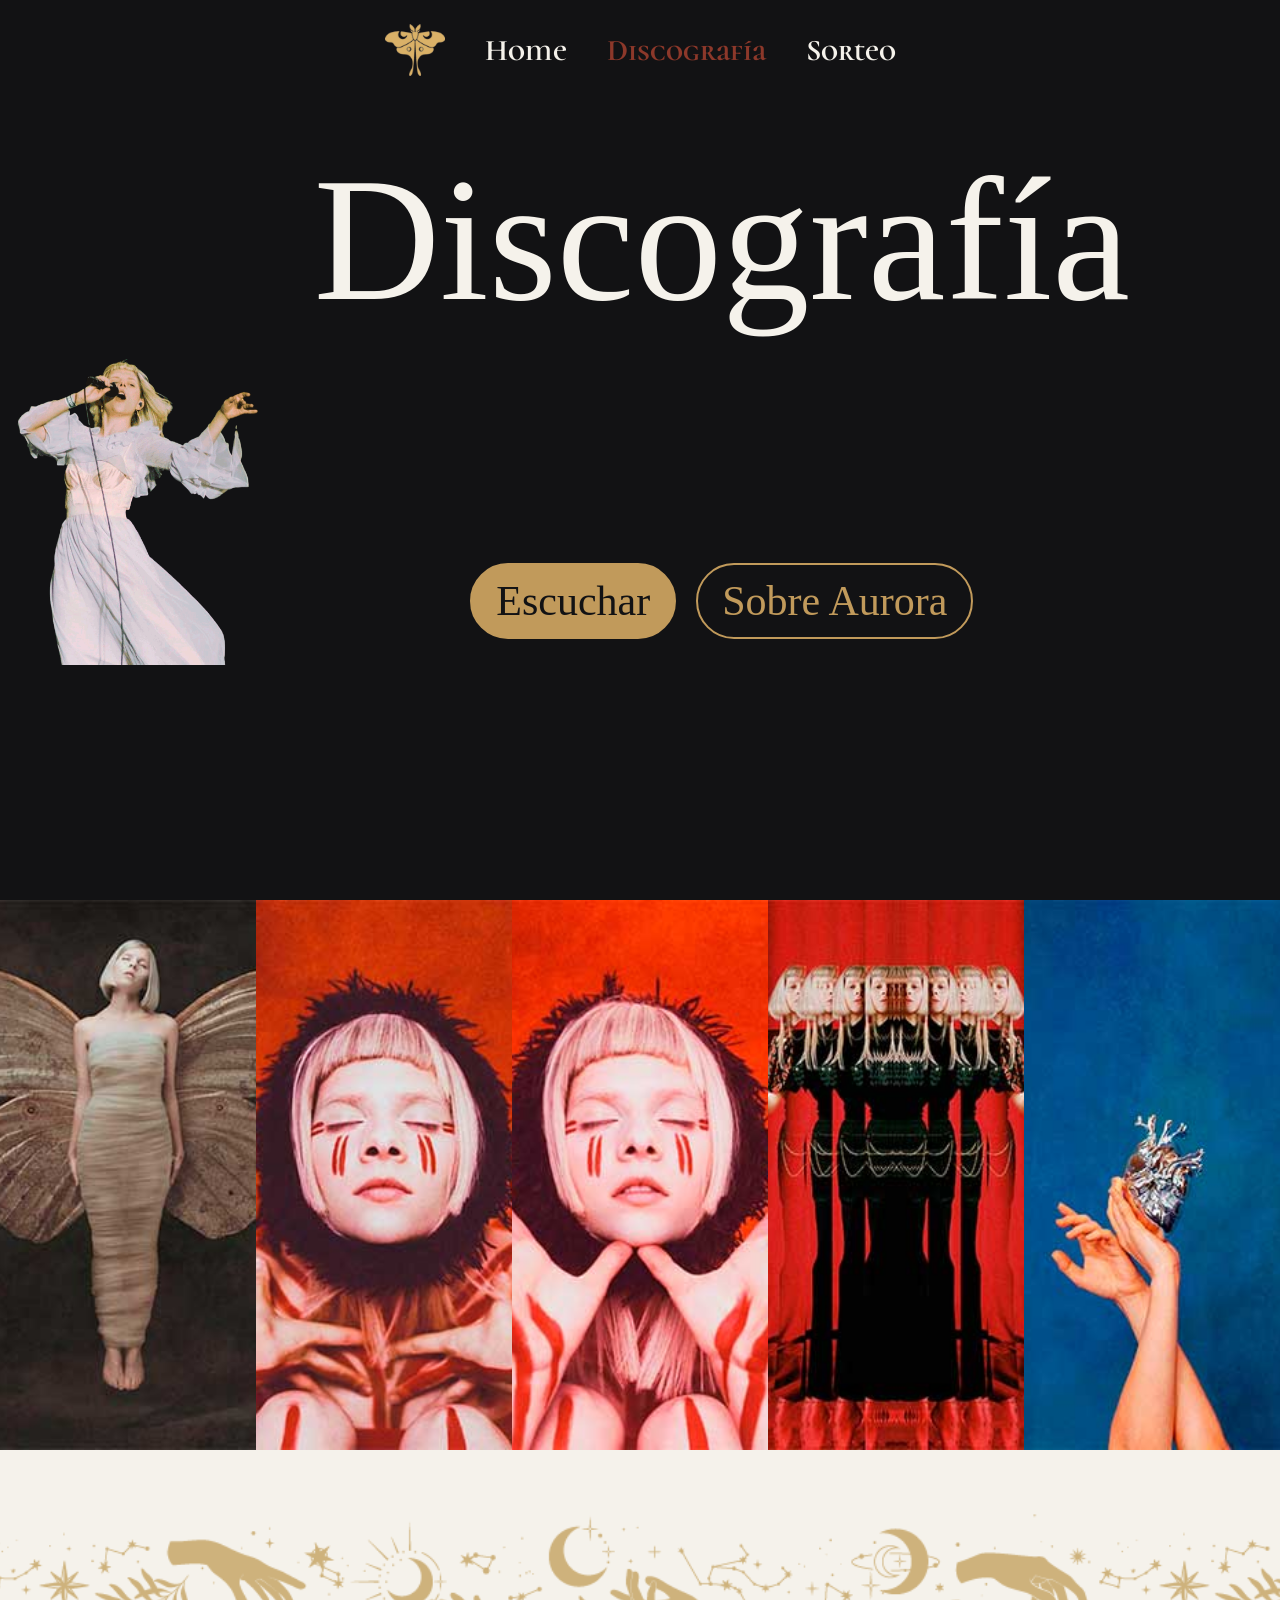
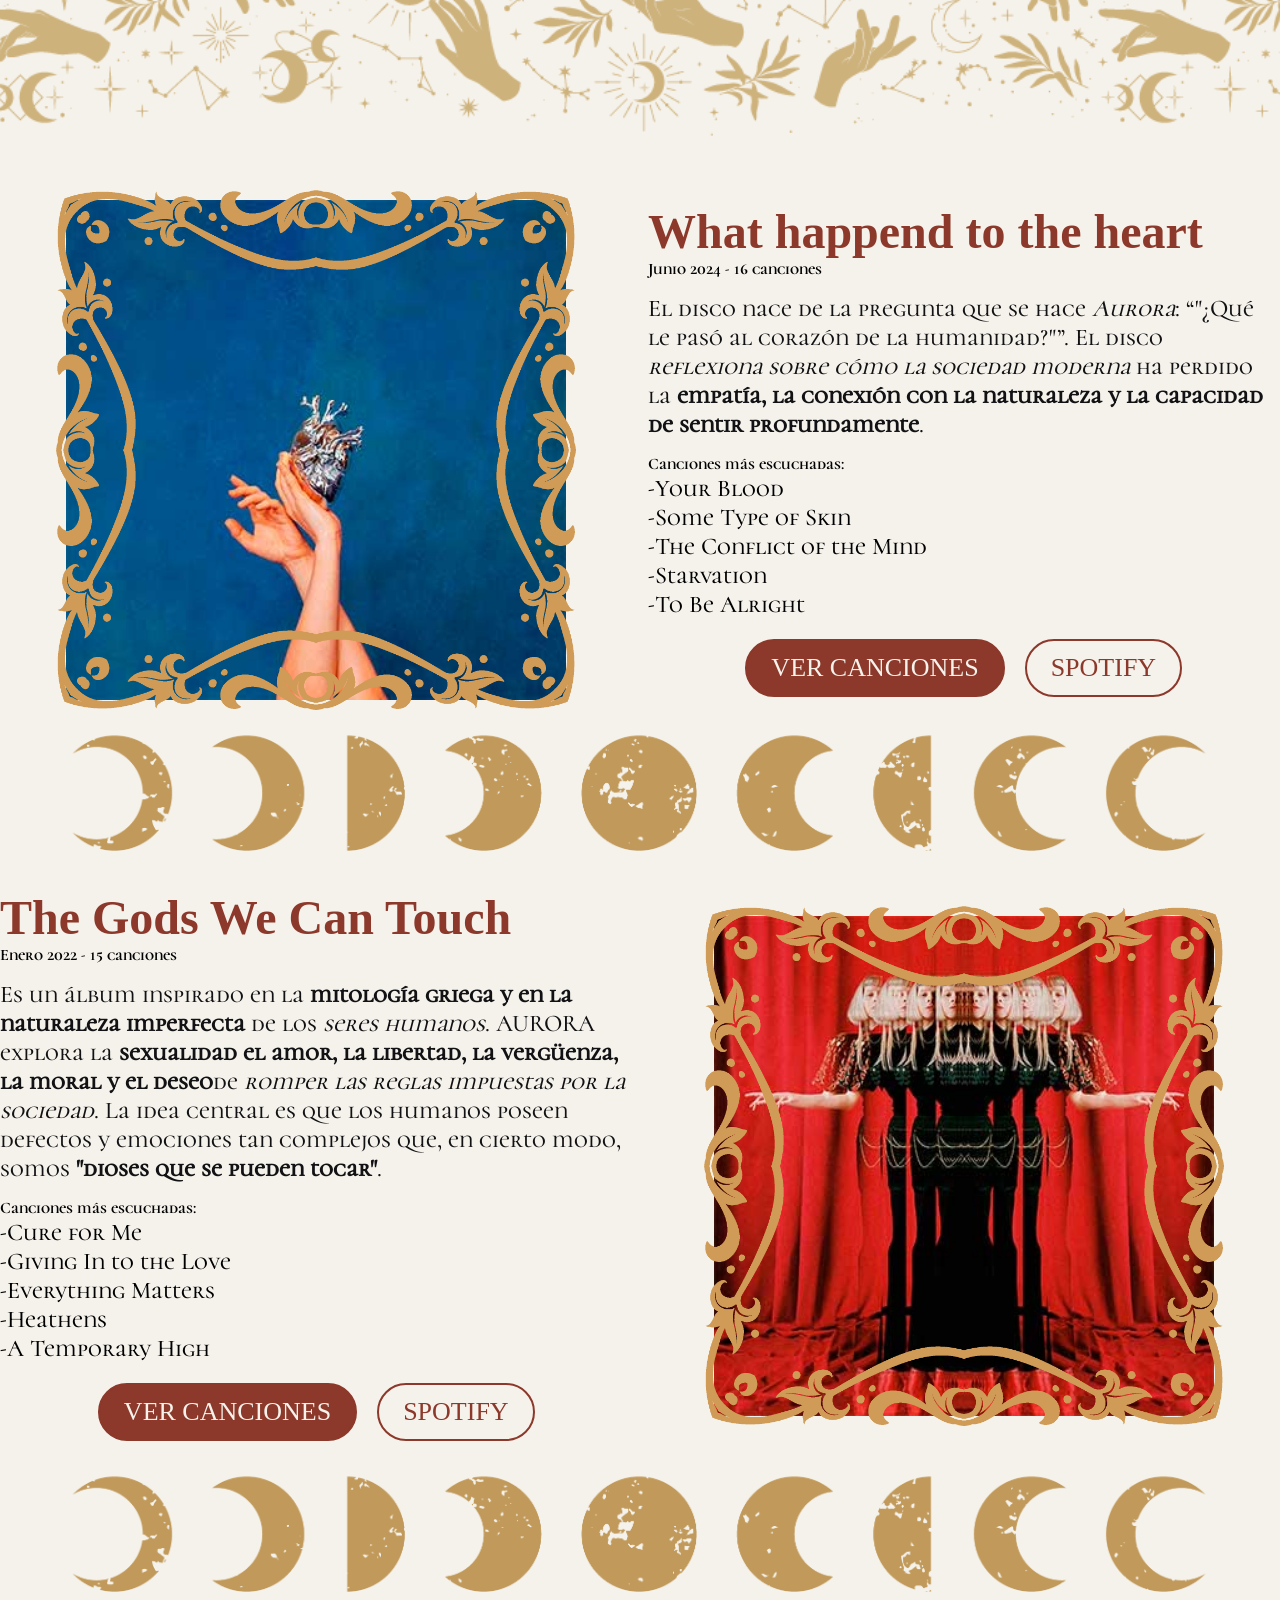
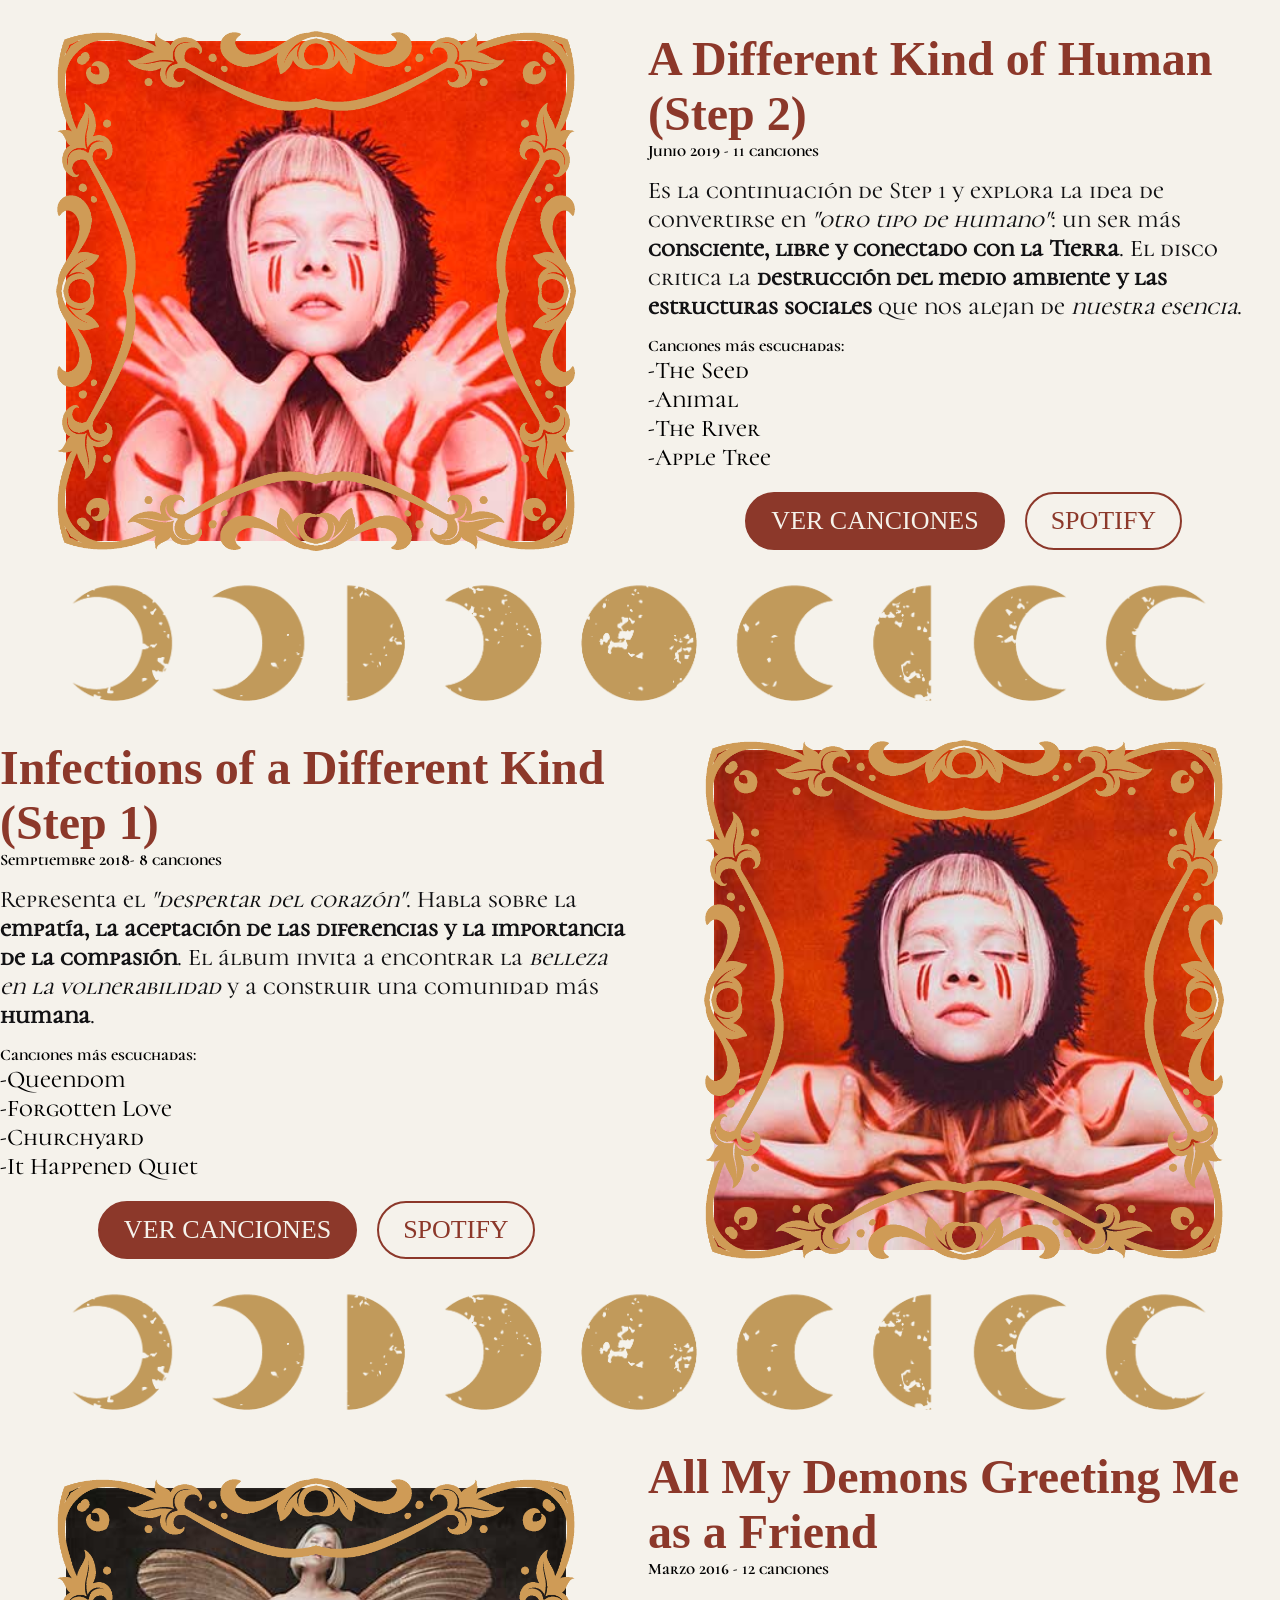
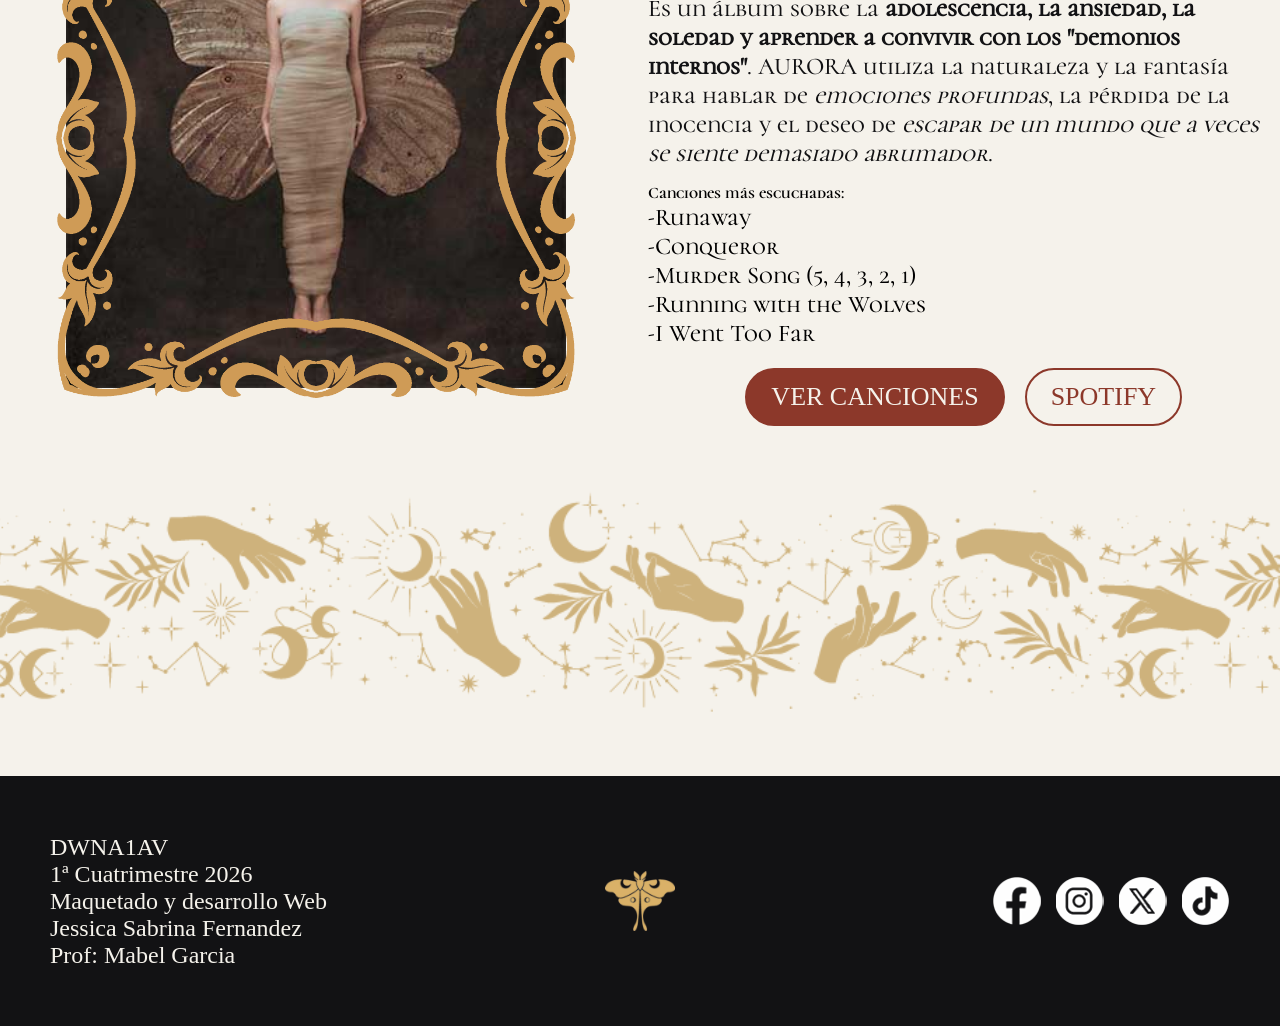
==== commit 24d605de: "fix: arreglos varios de correcciones de profesora Mabel" ====
--- a/discografia.html
+++ b/discografia.html
@@ -12,8 +12,8 @@
       <nav>
         <ul>
           <li><div class="logo"></div></li>
-          <li><a href="index.html">Home</a></li>
-          <li><a href="discografia.html">Discografía</a></li>
+          <li><a href="index.html" lang="en">Home</a></li>
+          <li><a class="activo" href="discografia.html">Discografía</a></li>
           <li><a href="formulario.html">Sorteo</a></li>
         </ul>
       </nav>
@@ -125,7 +125,7 @@
               <div class="ornamento_disco"></div>
             </div>
             <div class="texto_discos">
-              <h2>What happend to the heart</h2>
+              <h2 lang="en">What happend to the heart</h2>
               <span>Junio 2024 - 16 canciones</span>
               <p>
                 El disco nace de la pregunta que se hace <cite>Aurora</cite>:
@@ -138,11 +138,11 @@
               </p>
               <span>Canciones más escuchadas:</span>
               <ol>
-                <li class="entrada-izquierda">Your Blood</li>
-                <li class="entrada-izquierda">Some Type of Skin</li>
-                <li class="entrada-izquierda">The Conflict of the Mind</li>
-                <li class="entrada-izquierda">Starvation</li>
-                <li class="entrada-izquierda">To Be Alright</li>
+                <li class="entrada-izquierda" lang="en">Your Blood</li>
+                <li class="entrada-izquierda" lang="en">Some Type of Skin</li>
+                <li class="entrada-izquierda" lang="en">The Conflict of the Mind</li>
+                <li class="entrada-izquierda" lang="en">Starvation</li>
+                <li class="entrada-izquierda" lang="en">To Be Alright</li>
               </ol>
               <div class="btns_banner">
                 <button
@@ -168,7 +168,7 @@
         <article id="disco4">
           <div class="grid2">
             <div class="texto_discos">
-              <h2>The Gods We Can Touch</h2>
+              <h2 lang="en">The Gods We Can Touch</h2>
               <span>Enero 2022 - 15 canciones</span>
               <p>
                 Es un álbum inspirado en la
@@ -184,11 +184,11 @@
               </p>
               <span>Canciones más escuchadas:</span>
               <ol>
-                <li class="entrada-izquierda">Cure for Me</li>
-                <li class="entrada-izquierda">Giving In to the Love</li>
-                <li class="entrada-izquierda">Everything Matters</li>
-                <li class="entrada-izquierda">Heathens</li>
-                <li class="entrada-izquierda">A Temporary High</li>
+                <li class="entrada-izquierda" lang="en">Cure for Me</li>
+                <li class="entrada-izquierda" lang="en">Giving In to the Love</li>
+                <li class="entrada-izquierda" lang="en">Everything Matters</li>
+                <li class="entrada-izquierda"lang="en">Heathens</li>
+                <li class="entrada-izquierda" lang="en">A Temporary High</li>
               </ol>
               <div class="btns_banner">
                 <button
@@ -240,7 +240,7 @@
               <div class="ornamento_disco"></div>
             </div>
             <div class="texto_discos">
-              <h2>A Different Kind of Human (Step 2)</h2>
+              <h2 lang="en">A Different Kind of Human (Step 2)</h2>
               <span>Junio 2019 - 11 canciones</span>
               <p>
                 Es la continuación de Step 1 y explora la idea de convertirse en
@@ -255,10 +255,10 @@
               </p>
               <span>Canciones más escuchadas:</span>
               <ol>
-                <li class="entrada-izquierda">The Seed</li>
-                <li class="entrada-izquierda">Animal</li>
-                <li class="entrada-izquierda">The River</li>
-                <li class="entrada-izquierda">Apple Tree</li>
+                <li class="entrada-izquierda" lang="en">The Seed</li>
+                <li class="entrada-izquierda" lang="en">Animal</li>
+                <li class="entrada-izquierda" lang="en">The River</li>
+                <li class="entrada-izquierda" lang="en">Apple Tree</li>
               </ol>
               <div class="btns_banner">
                 <button
@@ -283,7 +283,7 @@
         <article id="disco2">
           <div class="grid2">
             <div class="texto_discos">
-              <h2>Infections of a Different Kind (Step 1)</h2>
+              <h2 lang="en">Infections of a Different Kind (Step 1)</h2>
               <span>Semptiembre 2018- 8 canciones</span>
               <p>
                 Representa el <em>"despertar del corazón"</em>. Habla sobre la
@@ -296,10 +296,10 @@
               </p>
               <span>Canciones más escuchadas:</span>
               <ol>
-                <li class="entrada-izquierda">Queendom</li>
-                <li class="entrada-izquierda">Forgotten Love</li>
-                <li class="entrada-izquierda">Churchyard</li>
-                <li class="entrada-izquierda">It Happened Quiet</li>
+                <li class="entrada-izquierda" lang="en">Queendom</li>
+                <li class="entrada-izquierda" lang="en">Forgotten Love</li>
+                <li class="entrada-izquierda" lang="en">Churchyard</li>
+                <li class="entrada-izquierda" lang="en">It Happened Quiet</li>
               </ol>
               <div class="btns_banner">
                 <button
@@ -350,7 +350,7 @@
               <div class="ornamento_disco"></div>
             </div>
             <div class="texto_discos">
-              <h2>All My Demons Greeting Me as a Friend</h2>
+              <h2 lang="en">All My Demons Greeting Me as a Friend</h2>
               <span>Marzo 2016 - 12 canciones</span>
               <p>
                 Es un álbum sobre la
@@ -367,11 +367,11 @@
               </p>
               <span>Canciones más escuchadas:</span>
               <ol>
-                <li class="entrada-izquierda">Runaway</li>
-                <li class="entrada-izquierda">Conqueror</li>
-                <li class="entrada-izquierda">Murder Song (5, 4, 3, 2, 1)</li>
-                <li class="entrada-izquierda">Running with the Wolves</li>
-                <li class="entrada-izquierda">I Went Too Far</li>
+                <li class="entrada-izquierda" lang="en">Runaway</li>
+                <li class="entrada-izquierda" lang="en">Conqueror</li>
+                <li class="entrada-izquierda" lang="en">Murder Song (5, 4, 3, 2, 1)</li>
+                <li class="entrada-izquierda" lang="en">Running with the Wolves</li>
+                <li class="entrada-izquierda" lang="en">I Went Too Far</li>
               </ol>
               <div class="btns_banner">
                 <button
@@ -519,7 +519,7 @@
               class="icon facebook"
               aria-label="Facebook"
               target="_blank"
-            ></a>
+            ><span class="ocultar">Facebook</span></a>
           </li>
 
           <li>
@@ -528,7 +528,7 @@
               class="icon instagram"
               aria-label="Instagram"
               target="_blank"
-            ></a>
+            ><span class="ocultar">Instagram</span></a>
           </li>
 
           <li>
@@ -537,7 +537,7 @@
               class="icon x"
               aria-label="X"
               target="_blank"
-            ></a>
+            ><span class="ocultar">X</span></a>
           </li>
 
           <li>
@@ -546,7 +546,7 @@
               class="icon tiktok"
               aria-label="TikTok"
               target="_blank"
-            ></a>
+            ><span class="ocultar">TikTok</span></a>
           </li>
         </ol>
       </div>
--- a/css/style.css
+++ b/css/style.css
@@ -1,15 +1,18 @@
 /* TIPOGRAFIAS--------------------------------------------------------------- */
 @font-face {
-  font-family: "corcomat_bold"; /* Dale el nombre que quieras usar */
-  src: url(../fonts/CormorantUnicase-Bold.ttf) format("truetype");
+  font-family: "corcomat_bold";
+  src: url(../fonts/CormorantUnicase-Bold.ttf) format("truetype"),
+  url(../fonts/CormorantUnicase-Bold.woff) format("woff");
 }
 @font-face {
-  font-family: "corcomat_medium"; /* Dale el nombre que quieras usar */
-  src: url(../fonts/CormorantUnicase-Medium.ttf) format("truetype");
+  font-family: "corcomat_medium";
+  src: url(../fonts/CormorantUnicase-Medium.ttf) format("truetype"),
+  url(../fonts/CormorantUnicase-Medium.ttf) format("woff");
 }
 @font-face {
-  font-family: "uncial_antiqua"; /* Dale el nombre que quieras usar */
-  src: url(../fonts/UncialAntiqua-Regolar.ttf) format("truetype");
+  font-family: "uncial_antiqua";
+  src: url(../fonts/UncialAntiqua-Regolar.ttf) format("truetype"),
+  url(../fonts/UncialAntiqua-Regolar.woff) format("woff");
 }
 /* ------------------------------------------------------------------------*/
 
@@ -118,6 +121,10 @@
 header nav a:hover {
   color: #c19a5b;
 }
+
+.activo {
+  color: #8c382a;
+}
 /* ------------------------------------------------------------------------------------*/
 
 /* BANNER-------------------------------------------------------------------------------- */
@@ -437,6 +444,10 @@
 }
 .icon:hover {
   transform: translateY(-4px);
+}
+
+.ocultar {
+  display: none;
 }
 
 /* ------------------------------------------------ */
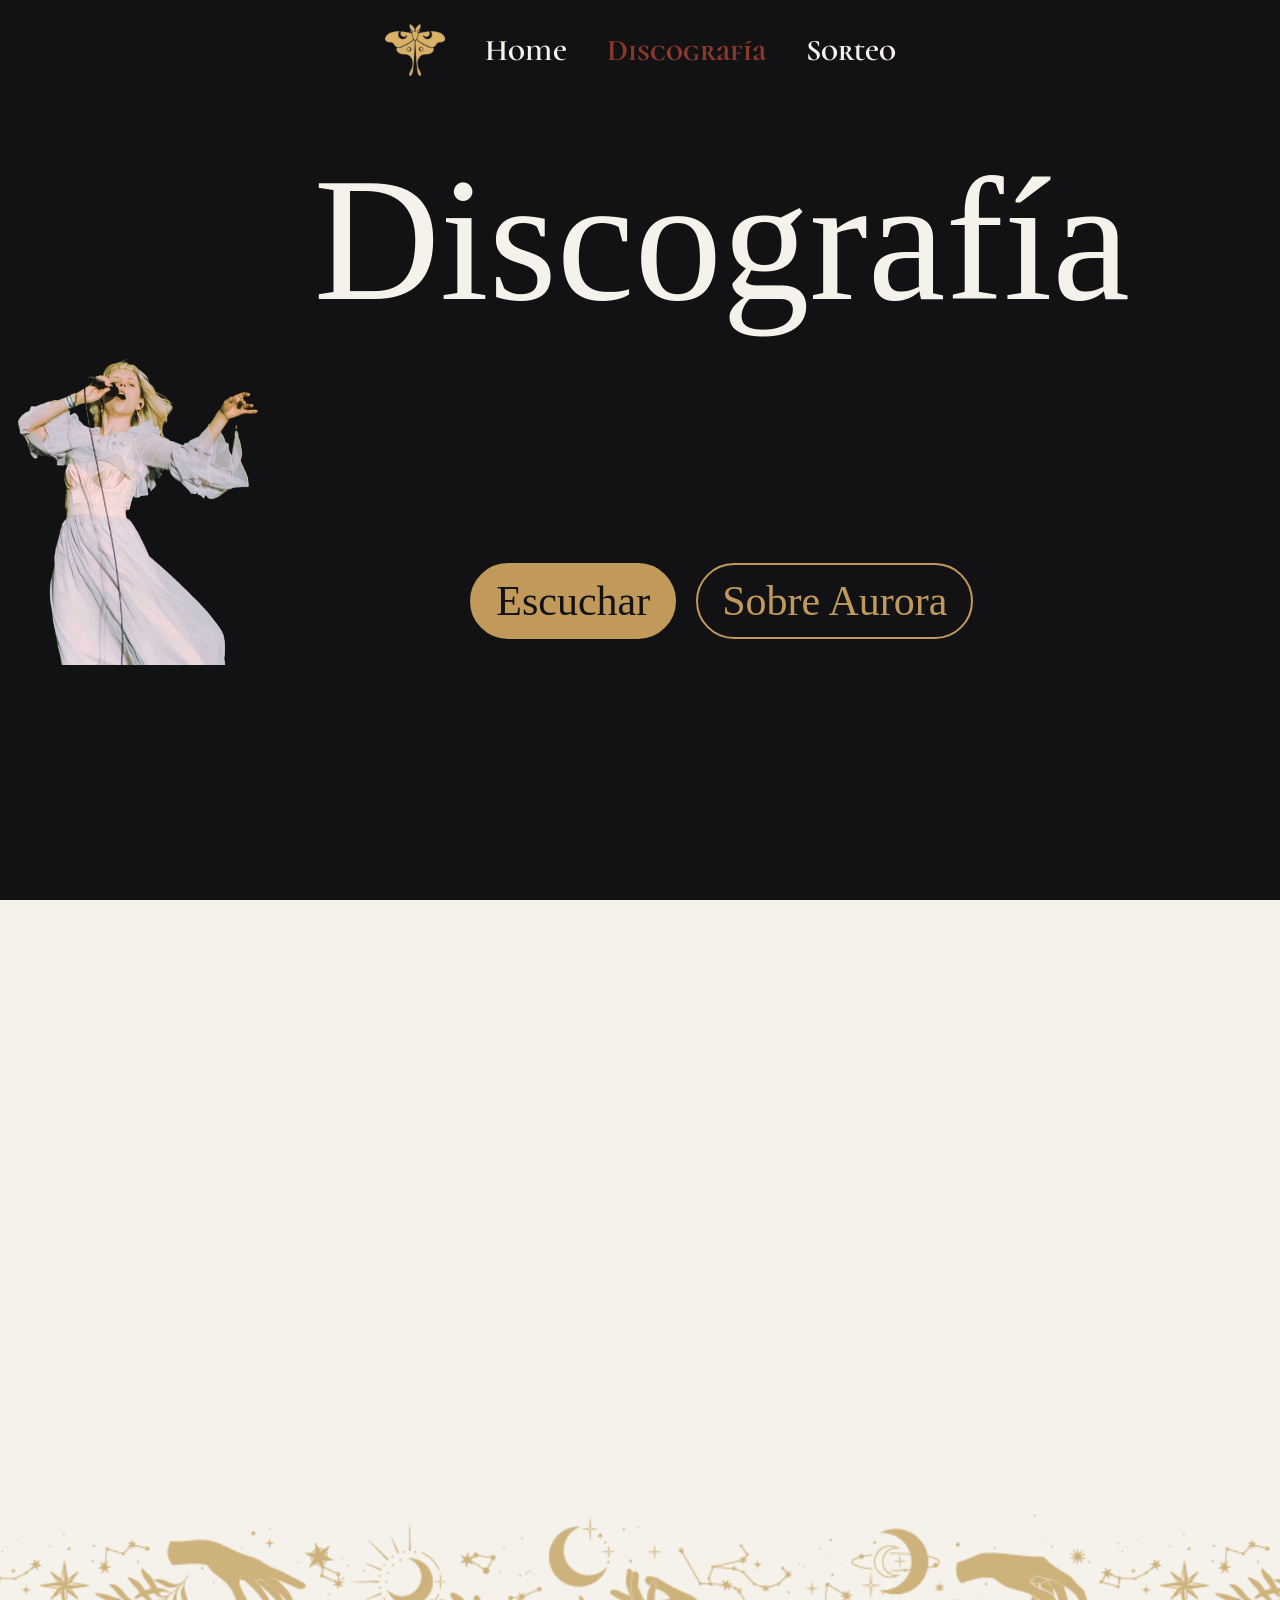
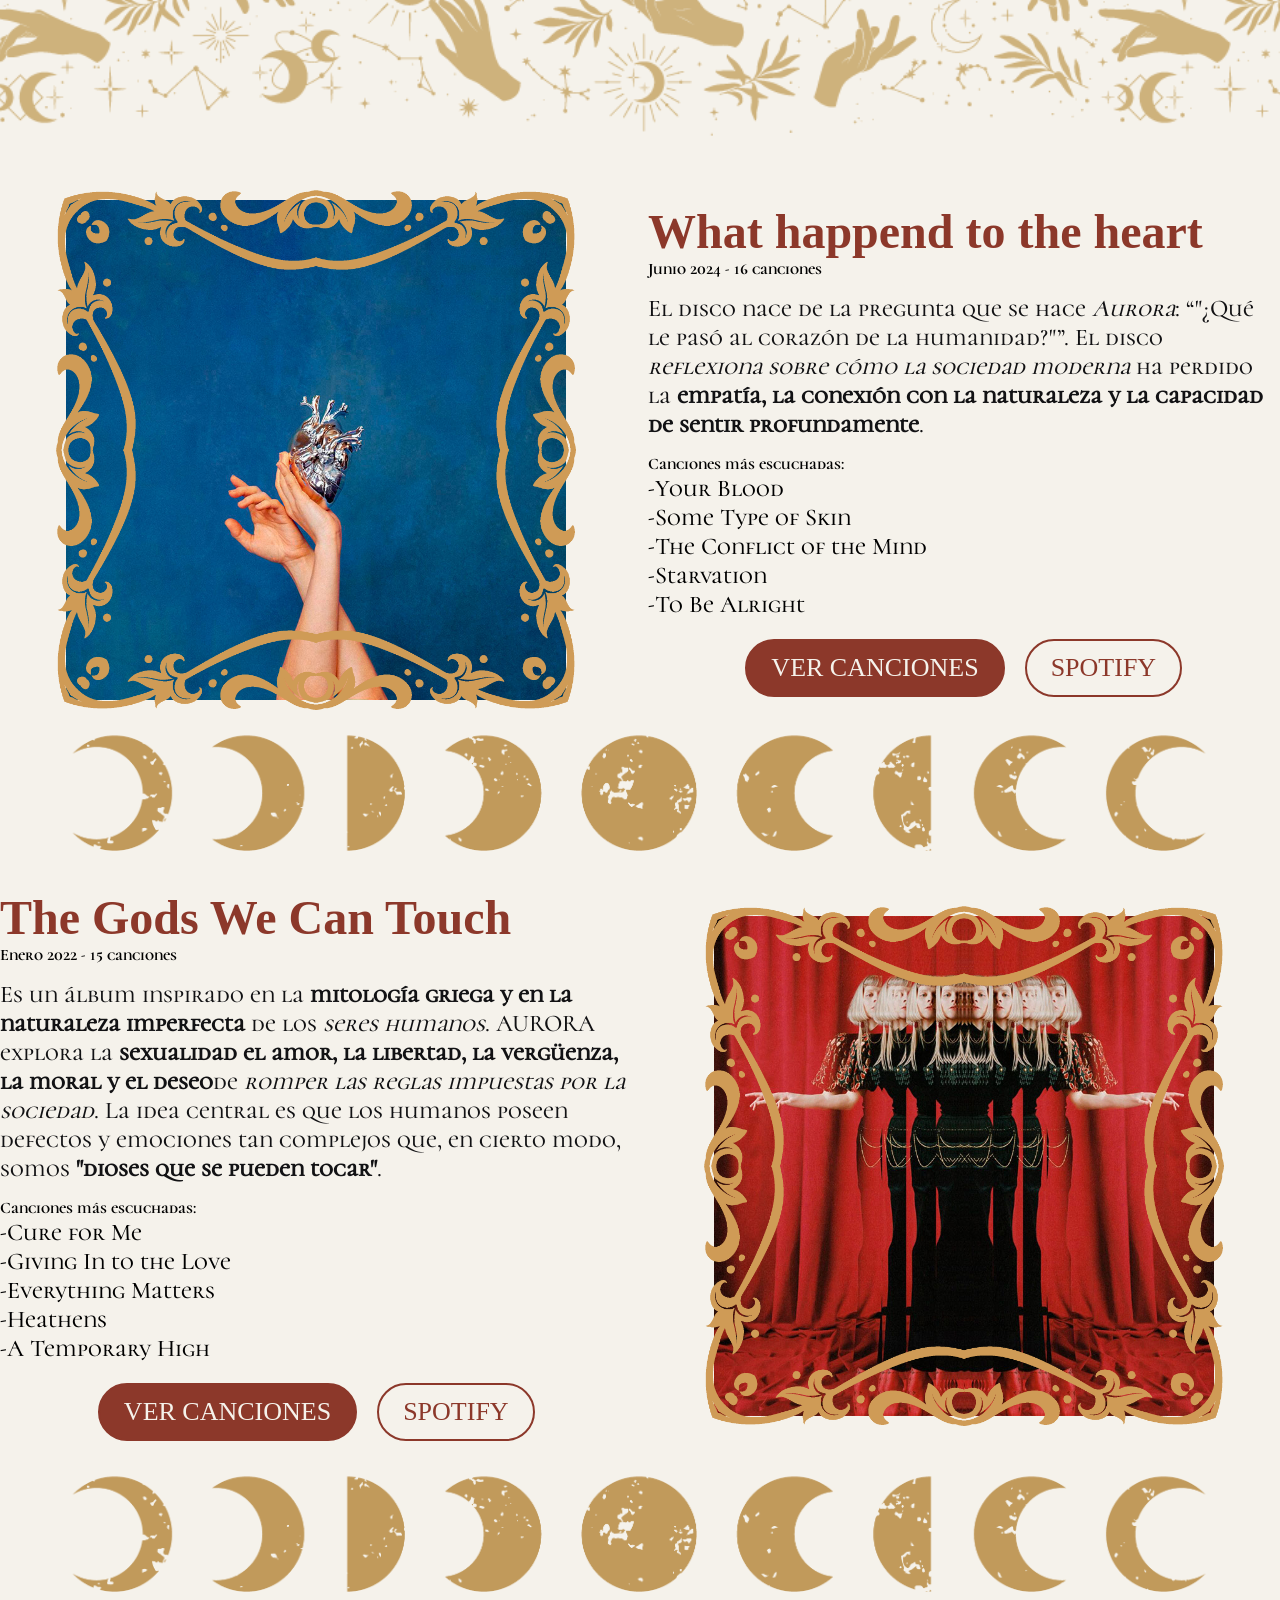
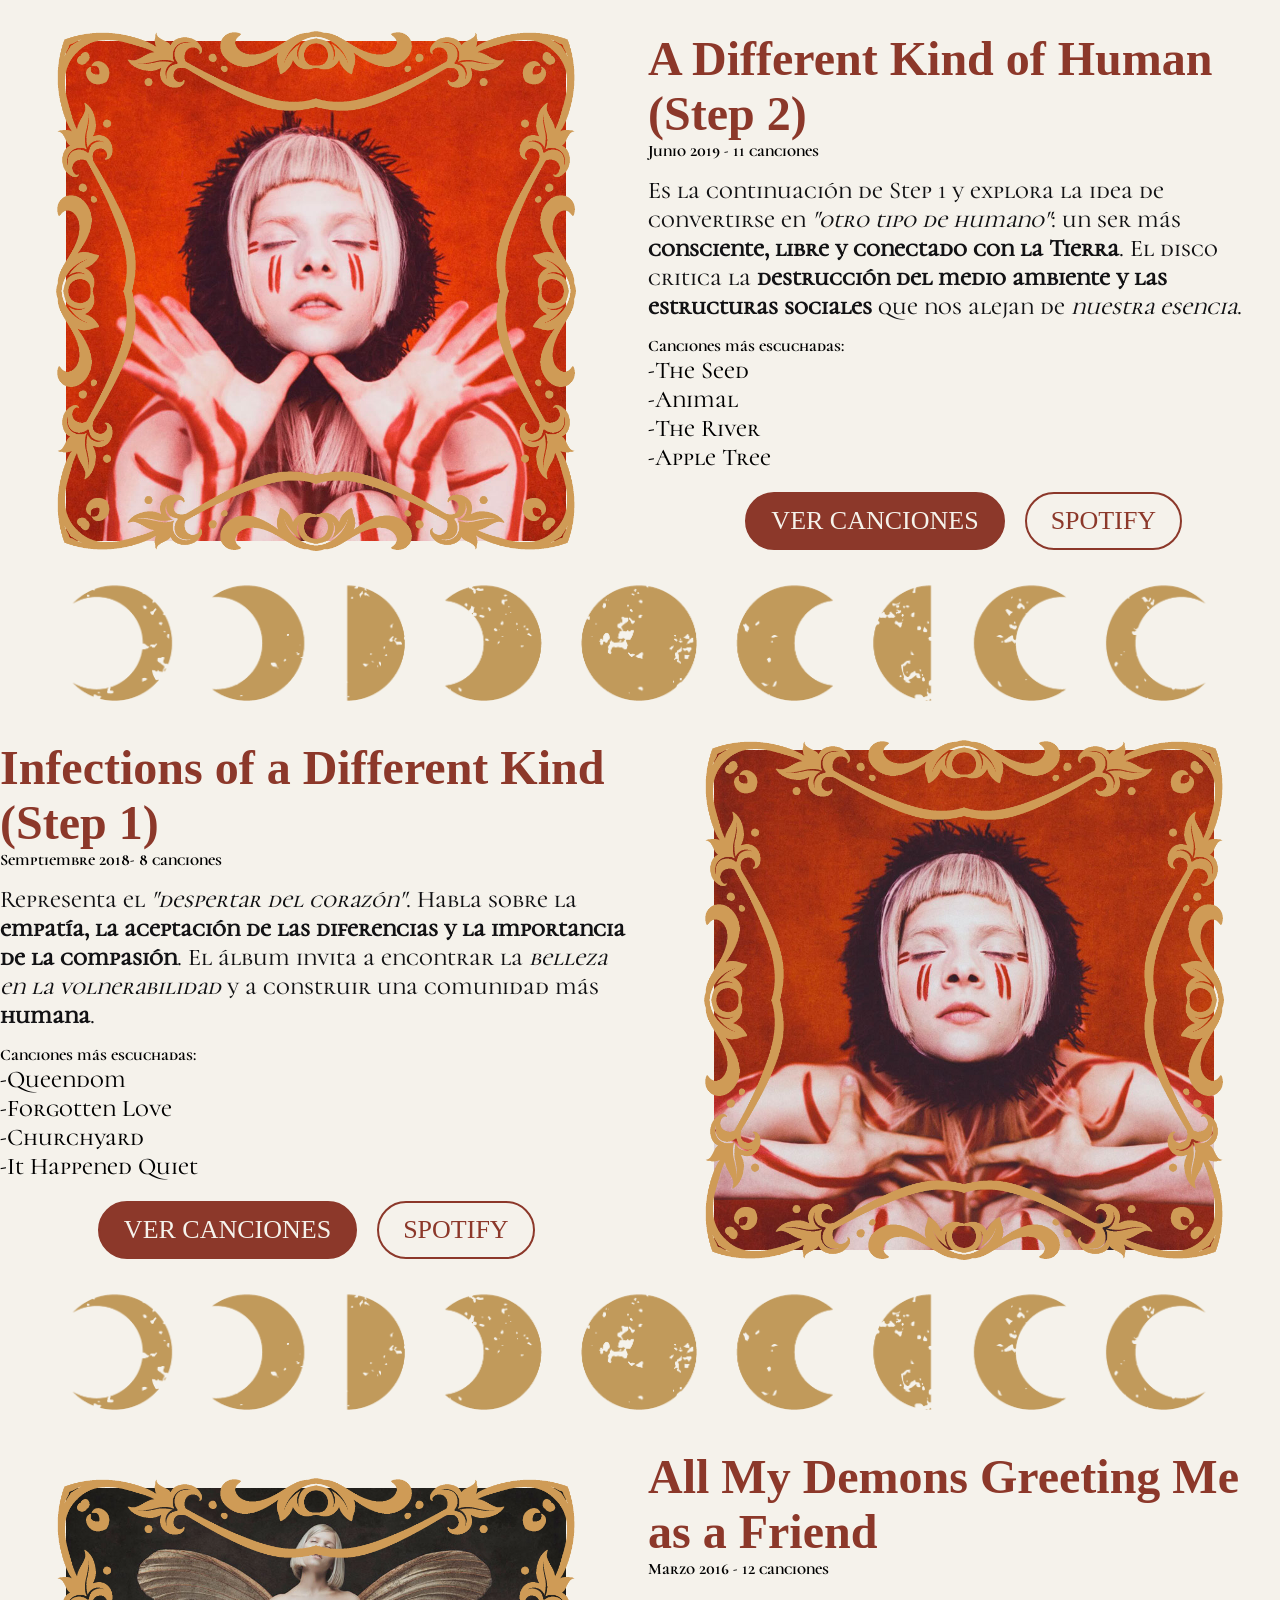
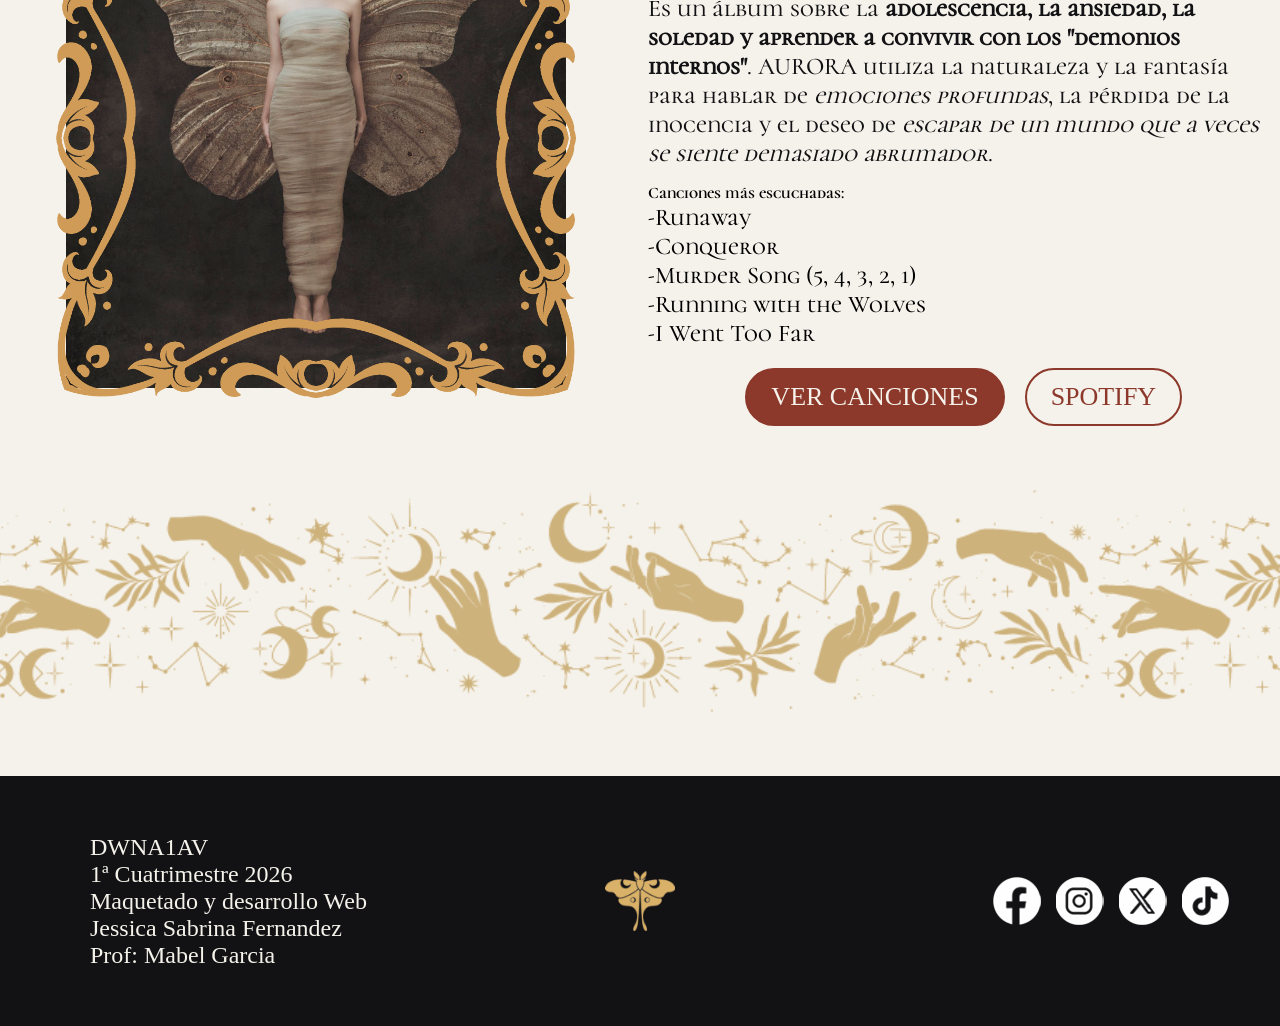
==== commit fa840853: "fix: en el footer se modifica ol por ul, los ul del nav pasan a ser columns en mobile" ====
--- a/discografia.html
+++ b/discografia.html
@@ -502,17 +502,17 @@
 
     <footer class="footer">
       <div>
-        <ol>
+        <ul>
           <li>DWNA1AV</li>
           <li>1ª Cuatrimestre 2026</li>
           <li>Maquetado y desarrollo Web</li>
           <li>Jessica Sabrina Fernandez</li>
           <li>Prof: Mabel Garcia</li>
-        </ol>
+        </ul>
       </div>
       <div class="logo"></div>
       <div class="redes" aria-label="Redes sociales">
-        <ol>
+        <ul>
           <li>
             <a
               href="https://www.facebook.com/iamAURORA"
@@ -548,7 +548,7 @@
               target="_blank"
             ><span class="ocultar">TikTok</span></a>
           </li>
-        </ol>
+        </ul>
       </div>
     </footer>
   </body>
--- a/css/style.css
+++ b/css/style.css
@@ -1,18 +1,21 @@
 /* TIPOGRAFIAS--------------------------------------------------------------- */
 @font-face {
   font-family: "corcomat_bold";
-  src: url(../fonts/CormorantUnicase-Bold.ttf) format("truetype"),
-  url(../fonts/CormorantUnicase-Bold.woff) format("woff");
+  src:
+    url(../fonts/CormorantUnicase-Bold.ttf) format("truetype"),
+    url(../fonts/CormorantUnicase-Bold.woff) format("woff");
 }
 @font-face {
   font-family: "corcomat_medium";
-  src: url(../fonts/CormorantUnicase-Medium.ttf) format("truetype"),
-  url(../fonts/CormorantUnicase-Medium.ttf) format("woff");
+  src:
+    url(../fonts/CormorantUnicase-Medium.ttf) format("truetype"),
+    url(../fonts/CormorantUnicase-Medium.ttf) format("woff");
 }
 @font-face {
   font-family: "uncial_antiqua";
-  src: url(../fonts/UncialAntiqua-Regolar.ttf) format("truetype"),
-  url(../fonts/UncialAntiqua-Regolar.woff) format("woff");
+  src:
+    url(../fonts/UncialAntiqua-Regolar.ttf) format("truetype"),
+    url(../fonts/UncialAntiqua-Regolar.woff) format("woff");
 }
 /* ------------------------------------------------------------------------*/
 
@@ -373,7 +376,7 @@
   padding: 0 50px 0 50px;
 }
 
-.footer ol {
+.footer ul {
   margin: 0;
   color: #f5f2eb;
   font-family: "uncial_antiqua";
@@ -396,7 +399,7 @@
   align-self: center;
 }
 
-.redes ol {
+.redes ul {
   display: flex;
   gap: 15px;
   list-style: none;
@@ -765,7 +768,6 @@
   text-decoration: none;
 }
 
-
 /* RESPONSIVE TABLET MAX WIDTH 960------------------------------------------------------------- */
 @media (max-width: 960px) {
   /* Base / tipografía ------------------------------------------- */
@@ -953,15 +955,16 @@
     justify-self: center;
   }
 
-  .footer ol {
+  .footer ul {
     font-size: 16px;
-  }
-
-  .redes ol {
+    margin-left: 0;
+    padding-left: 0;
+  }
+
+  .redes ul {
     justify-content: center;
   }
 }
-
 
 /* MEDIA QUERY PARA MOBILE MAX 480--------------------------------------------------------------------- */
 @media (max-width: 480px) {
@@ -1002,6 +1005,7 @@
     gap: 10px;
     font-size: 15px;
     padding: 10px;
+    flex-direction: column;
   }
 
   .logo {
@@ -1127,8 +1131,10 @@
   }
 
   /* FOOTER------------------------- */
-  .footer ol {
+  .footer ul {
     font-size: 13px;
+    margin-left: 0;
+    padding-left: 0;
   }
 
   .footer div {
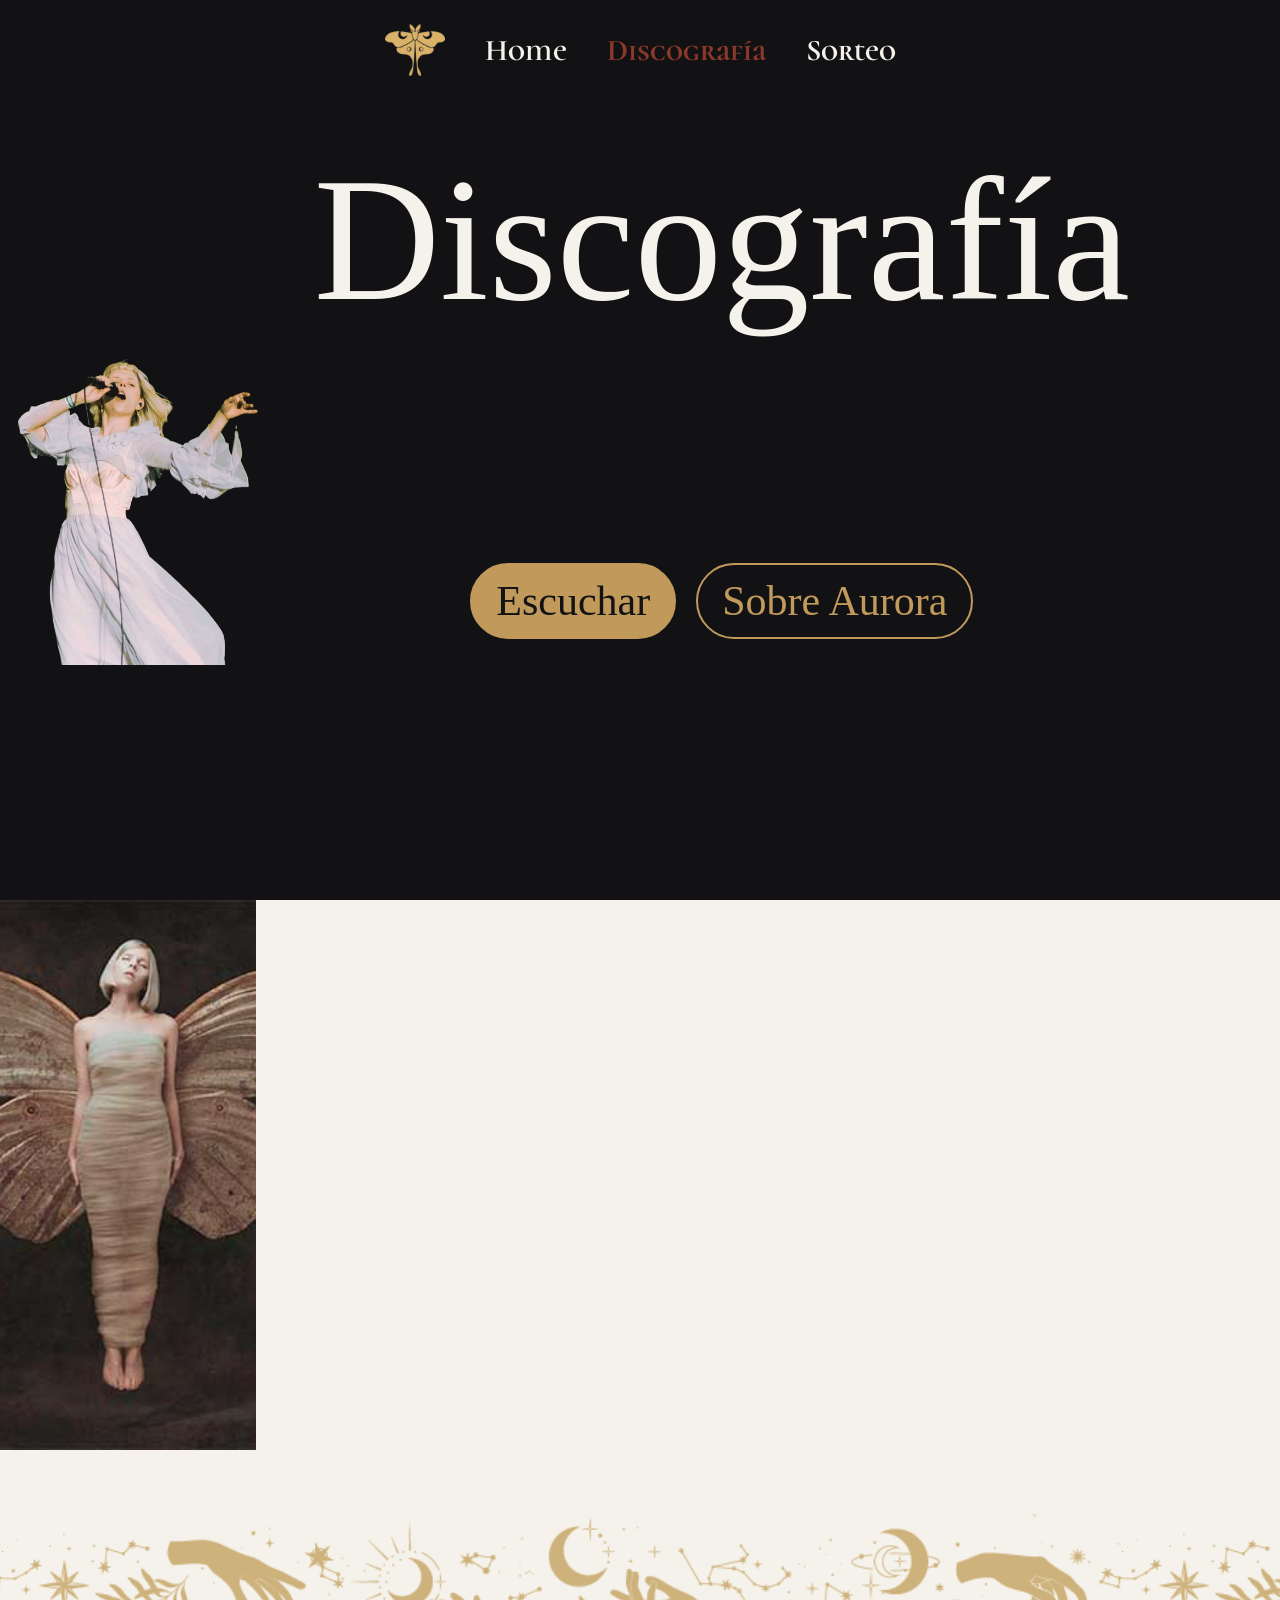
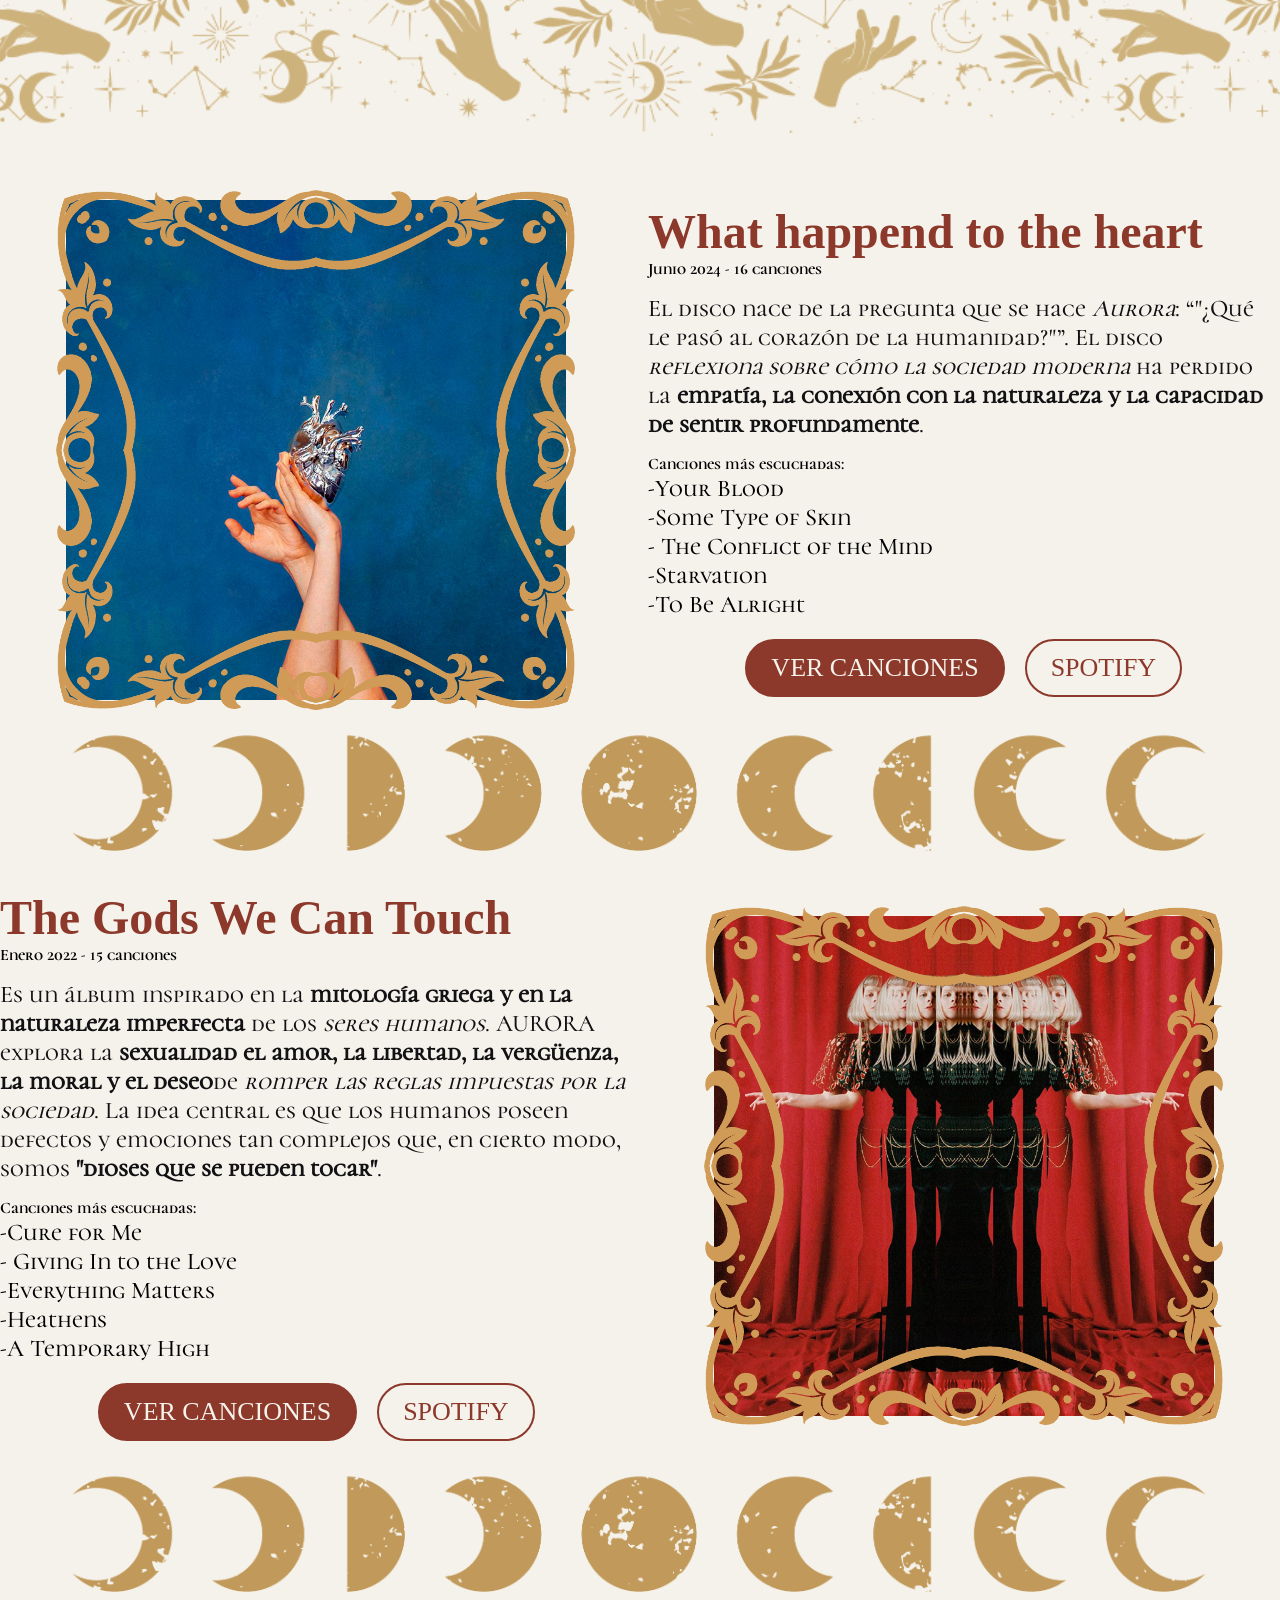
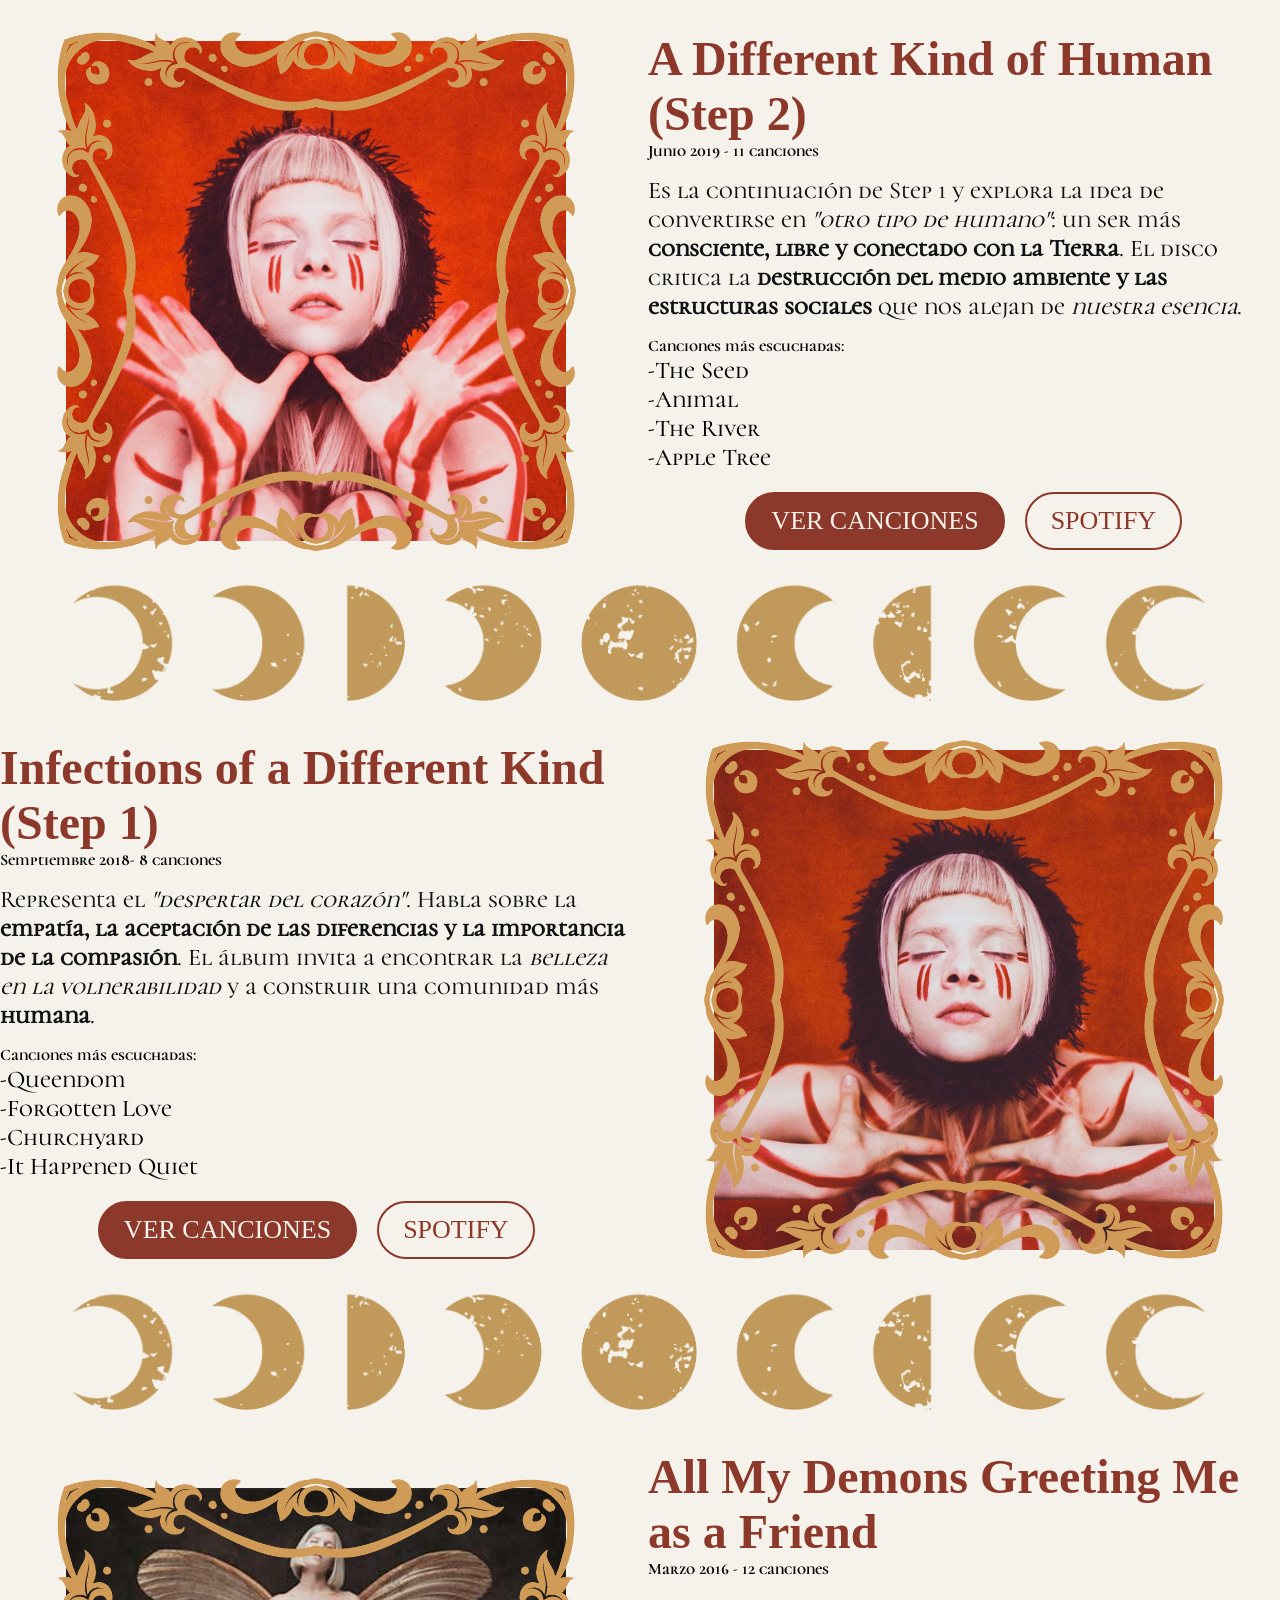
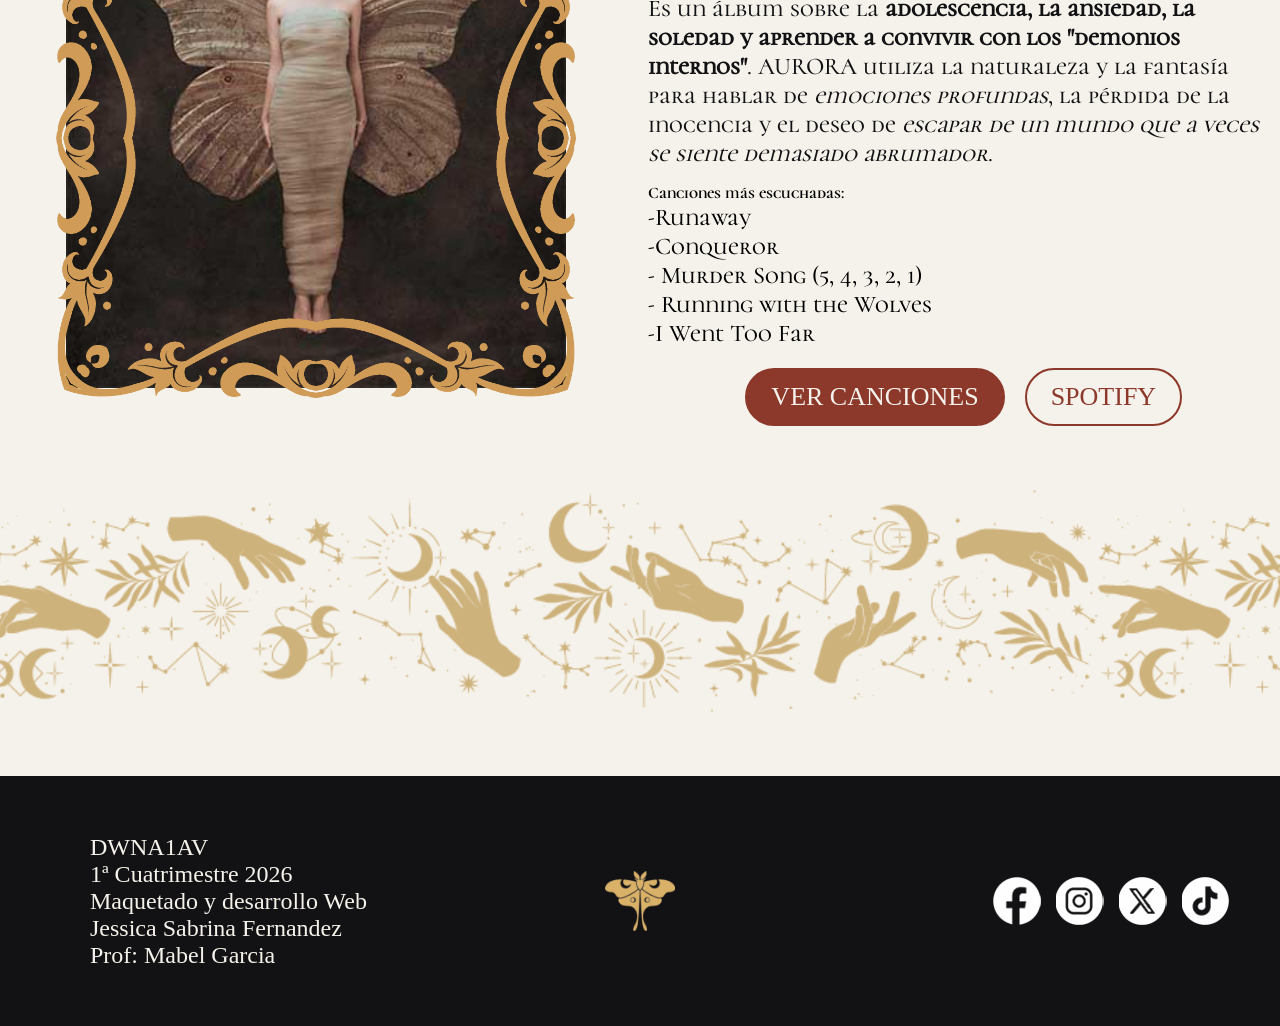
==== commit f2b37962: "fix: arreglos errores de validacion w3c" ====
--- a/discografia.html
+++ b/discografia.html
@@ -23,7 +23,7 @@
       <section class="banner">
         <div class="banner_imagen"></div>
         <div class="contenido_banner">
-          <div class="titulo_banner "><h1>Discografía</h1></div>
+          <div class="titulo_banner"><h1>Discografía</h1></div>
           <div class="btns_banner">
             <a
               class="btn_escuchar"
@@ -41,12 +41,18 @@
           <li>
             <a href="#disco1">
               <picture>
-                <source media="(max-width: 480px)" srcset="images/discos/disco1-480.jpg" />
-                <source media="(max-width: 960px)" srcset="images/discos/disco1-960.jpg" />
-                <img
-                src="images/discos/disco1.jpg"
-                alt="Portada del disco: All My Demons Greeting Me as a Friend"
-                loading="lazy"
+                <source
+                  media="(max-width: 480px)"
+                  srcset="images/discos/disco1-480.jpg"
+                />
+                <source
+                  media="(max-width: 960px)"
+                  srcset="images/discos/disco1-960.jpg"
+                />
+                <img
+                  src="images/discos/disco1.jpg"
+                  alt="Portada del disco: All My Demons Greeting Me as a Friend"
+                  loading="lazy"
                 />
               </picture>
             </a>
@@ -54,12 +60,18 @@
           <li>
             <a href="#disco2">
               <picture>
-                <source media="(max-width: 480px)" srcset="images/discos/disco2-480.jpg" />
-                <source media="(max-width: 960px)" srcset="images/discos/disco2-960.jpg" />
-                <img
-                src="images/discos/disco2.jpg"
-                alt="Portada del disco: Infections of a Different Kind (Step 1)"
-                loading="lazy"
+                <source
+                  media="(max-width: 480px)"
+                  srcset="images/discos/disco2-480.jpg"
+                />
+                <source
+                  media="(max-width: 960px)"
+                  srcset="images/discos/disco2-960.jpg"
+                />
+                <img
+                  src="images/discos/disco2.jpg"
+                  alt="Portada del disco: Infections of a Different Kind (Step 1)"
+                  loading="lazy"
                 />
               </picture>
             </a>
@@ -67,12 +79,18 @@
           <li>
             <a href="#disco3">
               <picture>
-                <source media="(max-width: 480px)" srcset="images/discos/disco3-480.jpg" />
-                <source media="(max-width: 960px)" srcset="images/discos/disco3-960.jpg" />
-                <img
-                src="images/discos/disco3.jpg"
-                alt="Portada del disco: A Different Kind of Human (Step 2)"
-                loading="lazy"
+                <source
+                  media="(max-width: 480px)"
+                  srcset="images/discos/disco3-480.jpg"
+                />
+                <source
+                  media="(max-width: 960px)"
+                  srcset="images/discos/disco3-960.jpg"
+                />
+                <img
+                  src="images/discos/disco3.jpg"
+                  alt="Portada del disco: A Different Kind of Human (Step 2)"
+                  loading="lazy"
                 />
               </picture>
             </a>
@@ -80,12 +98,18 @@
           <li>
             <a href="#disco4">
               <picture>
-                <source media="(max-width: 480px)" srcset="images/discos/disco4-480.jpg" />
-                <source media="(max-width: 960px)" srcset="images/discos/disco4-960.jpg" />
-                <img
-                src="images/discos/disco4.jpg"
-                alt="Portada del disco: The Gods We Can Touch"
-                loading="lazy"
+                <source
+                  media="(max-width: 480px)"
+                  srcset="images/discos/disco4-480.jpg"
+                />
+                <source
+                  media="(max-width: 960px)"
+                  srcset="images/discos/disco4-960.jpg"
+                />
+                <img
+                  src="images/discos/disco4.jpg"
+                  alt="Portada del disco: The Gods We Can Touch"
+                  loading="lazy"
                 />
               </picture>
             </a>
@@ -93,12 +117,18 @@
           <li>
             <a href="#disco5">
               <picture>
-                <source media="(max-width: 480px)" srcset="images/discos/disco5-480.jpg" />
-                <source media="(max-width: 960px)" srcset="images/discos/disco5-960.jpg" />
-                <img
-                src="images/discos/disco5.jpg"
-                alt="Portada del disco: What happend to the heart"
-                loading="lazy"
+                <source
+                  media="(max-width: 480px)"
+                  srcset="images/discos/disco5-480.jpg"
+                />
+                <source
+                  media="(max-width: 960px)"
+                  srcset="images/discos/disco5-960.jpg"
+                />
+                <img
+                  src="images/discos/disco5.jpg"
+                  alt="Portada del disco: What happend to the heart"
+                  loading="lazy"
                 />
               </picture>
             </a>
@@ -108,18 +138,24 @@
 
       <div class="img_manos_celestiales"></div>
 
-      <section class="contenedor">
+      <div class="contenedor">
         <article id="disco5">
           <div class="grid2">
             <div class="contenedor_disco">
               <picture>
-                <source media="(max-width: 480px)" srcset="images/discos/disco5-480.jpg" />
-                <source media="(max-width: 960px)" srcset="images/discos/disco5-960.jpg" />
-                <img
-                class="disco"
-                                src="images/discos/disco5.jpg"
-                alt="Portada del disco: What happend to the heart"
-                loading="lazy"
+                <source
+                  media="(max-width: 480px)"
+                  srcset="images/discos/disco5-480.jpg"
+                />
+                <source
+                  media="(max-width: 960px)"
+                  srcset="images/discos/disco5-960.jpg"
+                />
+                <img
+                  class="disco"
+                  src="images/discos/disco5.jpg"
+                  alt="Portada del disco: What happend to the heart"
+                  loading="lazy"
                 />
               </picture>
               <div class="ornamento_disco"></div>
@@ -140,7 +176,9 @@
               <ol>
                 <li class="entrada-izquierda" lang="en">Your Blood</li>
                 <li class="entrada-izquierda" lang="en">Some Type of Skin</li>
-                <li class="entrada-izquierda" lang="en">The Conflict of the Mind</li>
+                <li class="entrada-izquierda" lang="en">
+                  The Conflict of the Mind
+                </li>
                 <li class="entrada-izquierda" lang="en">Starvation</li>
                 <li class="entrada-izquierda" lang="en">To Be Alright</li>
               </ol>
@@ -185,9 +223,11 @@
               <span>Canciones más escuchadas:</span>
               <ol>
                 <li class="entrada-izquierda" lang="en">Cure for Me</li>
-                <li class="entrada-izquierda" lang="en">Giving In to the Love</li>
+                <li class="entrada-izquierda" lang="en">
+                  Giving In to the Love
+                </li>
                 <li class="entrada-izquierda" lang="en">Everything Matters</li>
-                <li class="entrada-izquierda"lang="en">Heathens</li>
+                <li class="entrada-izquierda" lang="en">Heathens</li>
                 <li class="entrada-izquierda" lang="en">A Temporary High</li>
               </ol>
               <div class="btns_banner">
@@ -208,13 +248,19 @@
             </div>
             <div class="contenedor_disco">
               <picture>
-                <source media="(max-width: 480px)" srcset="images/discos/disco4-480.jpg" />
-                <source media="(max-width: 960px)" srcset="images/discos/disco4-960.jpg" />
-                <img
-                class="disco"
-                                src="images/discos/disco4.jpg"
-                alt="Portada del disco: The Gods We Can Touch"
-                loading="lazy"
+                <source
+                  media="(max-width: 480px)"
+                  srcset="images/discos/disco4-480.jpg"
+                />
+                <source
+                  media="(max-width: 960px)"
+                  srcset="images/discos/disco4-960.jpg"
+                />
+                <img
+                  class="disco"
+                  src="images/discos/disco4.jpg"
+                  alt="Portada del disco: The Gods We Can Touch"
+                  loading="lazy"
                 />
               </picture>
               <div class="ornamento_disco"></div>
@@ -228,13 +274,19 @@
           <div class="grid2">
             <div class="contenedor_disco">
               <picture>
-                <source media="(max-width: 480px)" srcset="images/discos/disco3-480.jpg" />
-                <source media="(max-width: 960px)" srcset="images/discos/disco3-960.jpg" />
-                <img
-                class="disco"
-                                src="images/discos/disco3.jpg"
-                alt="Portada del disco: A Different Kind of Human (Step 2)"
-                loading="lazy"
+                <source
+                  media="(max-width: 480px)"
+                  srcset="images/discos/disco3-480.jpg"
+                />
+                <source
+                  media="(max-width: 960px)"
+                  srcset="images/discos/disco3-960.jpg"
+                />
+                <img
+                  class="disco"
+                  src="images/discos/disco3.jpg"
+                  alt="Portada del disco: A Different Kind of Human (Step 2)"
+                  loading="lazy"
                 />
               </picture>
               <div class="ornamento_disco"></div>
@@ -318,13 +370,19 @@
             </div>
             <div class="contenedor_disco">
               <picture>
-                <source media="(max-width: 480px)" srcset="images/discos/disco2-480.jpg" />
-                <source media="(max-width: 960px)" srcset="images/discos/disco2-960.jpg" />
-                <img
-                class="disco"
-                                src="images/discos/disco2.jpg"
-                alt="Portada del disco: Infections of a Different Kind (Step 1)"
-                loading="lazy"
+                <source
+                  media="(max-width: 480px)"
+                  srcset="images/discos/disco2-480.jpg"
+                />
+                <source
+                  media="(max-width: 960px)"
+                  srcset="images/discos/disco2-960.jpg"
+                />
+                <img
+                  class="disco"
+                  src="images/discos/disco2.jpg"
+                  alt="Portada del disco: Infections of a Different Kind (Step 1)"
+                  loading="lazy"
                 />
               </picture>
               <div class="ornamento_disco"></div>
@@ -338,13 +396,19 @@
           <div class="grid2">
             <div class="contenedor_disco">
               <picture>
-                <source media="(max-width: 480px)" srcset="images/discos/disco1-480.jpg" />
-                <source media="(max-width: 960px)" srcset="images/discos/disco1-960.jpg" />
-                <img
-                class="disco"
-                                src="images/discos/disco1.jpg"
-                alt="Portada del disco: All My Demons Greeting Me as a Friend"
-                loading="lazy"
+                <source
+                  media="(max-width: 480px)"
+                  srcset="images/discos/disco1-480.jpg"
+                />
+                <source
+                  media="(max-width: 960px)"
+                  srcset="images/discos/disco1-960.jpg"
+                />
+                <img
+                  class="disco"
+                  src="images/discos/disco1.jpg"
+                  alt="Portada del disco: All My Demons Greeting Me as a Friend"
+                  loading="lazy"
                 />
               </picture>
               <div class="ornamento_disco"></div>
@@ -369,8 +433,12 @@
               <ol>
                 <li class="entrada-izquierda" lang="en">Runaway</li>
                 <li class="entrada-izquierda" lang="en">Conqueror</li>
-                <li class="entrada-izquierda" lang="en">Murder Song (5, 4, 3, 2, 1)</li>
-                <li class="entrada-izquierda" lang="en">Running with the Wolves</li>
+                <li class="entrada-izquierda" lang="en">
+                  Murder Song (5, 4, 3, 2, 1)
+                </li>
+                <li class="entrada-izquierda" lang="en">
+                  Running with the Wolves
+                </li>
                 <li class="entrada-izquierda" lang="en">I Went Too Far</li>
               </ol>
               <div class="btns_banner">
@@ -390,7 +458,7 @@
             </div>
           </div>
         </article>
-      </section>
+      </div>
 
       <div class="img_manos_celestiales"></div>
 
@@ -402,7 +470,6 @@
             style="border-radius: 12px"
             src="https://open.spotify.com/embed/album/357nWCZmAQtr7nNTHhkIn7?utm_source=generator&si=1f58b0af7766470a"
             height="352"
-            allowfollscreen=""
             allow="
               autoplay;
               clipboard-write;
@@ -423,7 +490,6 @@
             style="border-radius: 12px"
             src="https://open.spotify.com/embed/album/3fIcUTL0XOqnvHIdDa3TY2?utm_source=generator&si=33e68801615f4c91"
             height="352"
-            allowfollscreen=""
             allow="
               autoplay;
               clipboard-write;
@@ -444,7 +510,6 @@
             style="border-radius: 12px"
             src="https://open.spotify.com/embed/album/1ugl4nx9jaE3WF9eb0G1Mr?utm_source=generator&si=1bc7082c03f1495f"
             height="352"
-            allowfollscreen=""
             allow="
               autoplay;
               clipboard-write;
@@ -465,7 +530,6 @@
             style="border-radius: 12px"
             src="https://open.spotify.com/embed/album/1jorKBzr3vs08LDggKCAyr?utm_source=generator&si=edfdc60bbe824c51"
             height="352"
-            allowfollscreen=""
             allow="
               autoplay;
               clipboard-write;
@@ -486,7 +550,6 @@
             style="border-radius: 12px"
             src="https://open.spotify.com/embed/album/69YLD3zIxQt55bHjVlhLTP?utm_source=generator&si=56829621adab4b6a"
             height="352"
-            allowfollscreen=""
             allow="
               autoplay;
               clipboard-write;
@@ -511,42 +574,39 @@
         </ul>
       </div>
       <div class="logo"></div>
-      <div class="redes" aria-label="Redes sociales">
+      <div class="redes">
         <ul>
           <li>
             <a
               href="https://www.facebook.com/iamAURORA"
               class="icon facebook"
-              aria-label="Facebook"
               target="_blank"
-            ><span class="ocultar">Facebook</span></a>
+              ><span class="ocultar">Facebook</span></a
+            >
           </li>
 
           <li>
             <a
               href="https://www.instagram.com/auroramusic/"
               class="icon instagram"
-              aria-label="Instagram"
               target="_blank"
-            ><span class="ocultar">Instagram</span></a>
-          </li>
-
-          <li>
-            <a
-              href="https://x.com/AURORAmusic"
-              class="icon x"
-              aria-label="X"
-              target="_blank"
-            ><span class="ocultar">X</span></a>
+              ><span class="ocultar">Instagram</span></a
+            >
+          </li>
+
+          <li>
+            <a href="https://x.com/AURORAmusic" class="icon x" target="_blank"
+              ><span class="ocultar">X</span></a
+            >
           </li>
 
           <li>
             <a
               href="https://www.tiktok.com/@iamauroramusic?is_from_webapp=1&sender_device=pc"
               class="icon tiktok"
-              aria-label="TikTok"
               target="_blank"
-            ><span class="ocultar">TikTok</span></a>
+              ><span class="ocultar">TikTok</span></a
+            >
           </li>
         </ul>
       </div>
--- a/css/style.css
+++ b/css/style.css
@@ -770,7 +770,6 @@
 
 /* RESPONSIVE TABLET MAX WIDTH 960------------------------------------------------------------- */
 @media (max-width: 960px) {
-  /* Base / tipografía ------------------------------------------- */
   p {
     font-size: 20px;
   }
